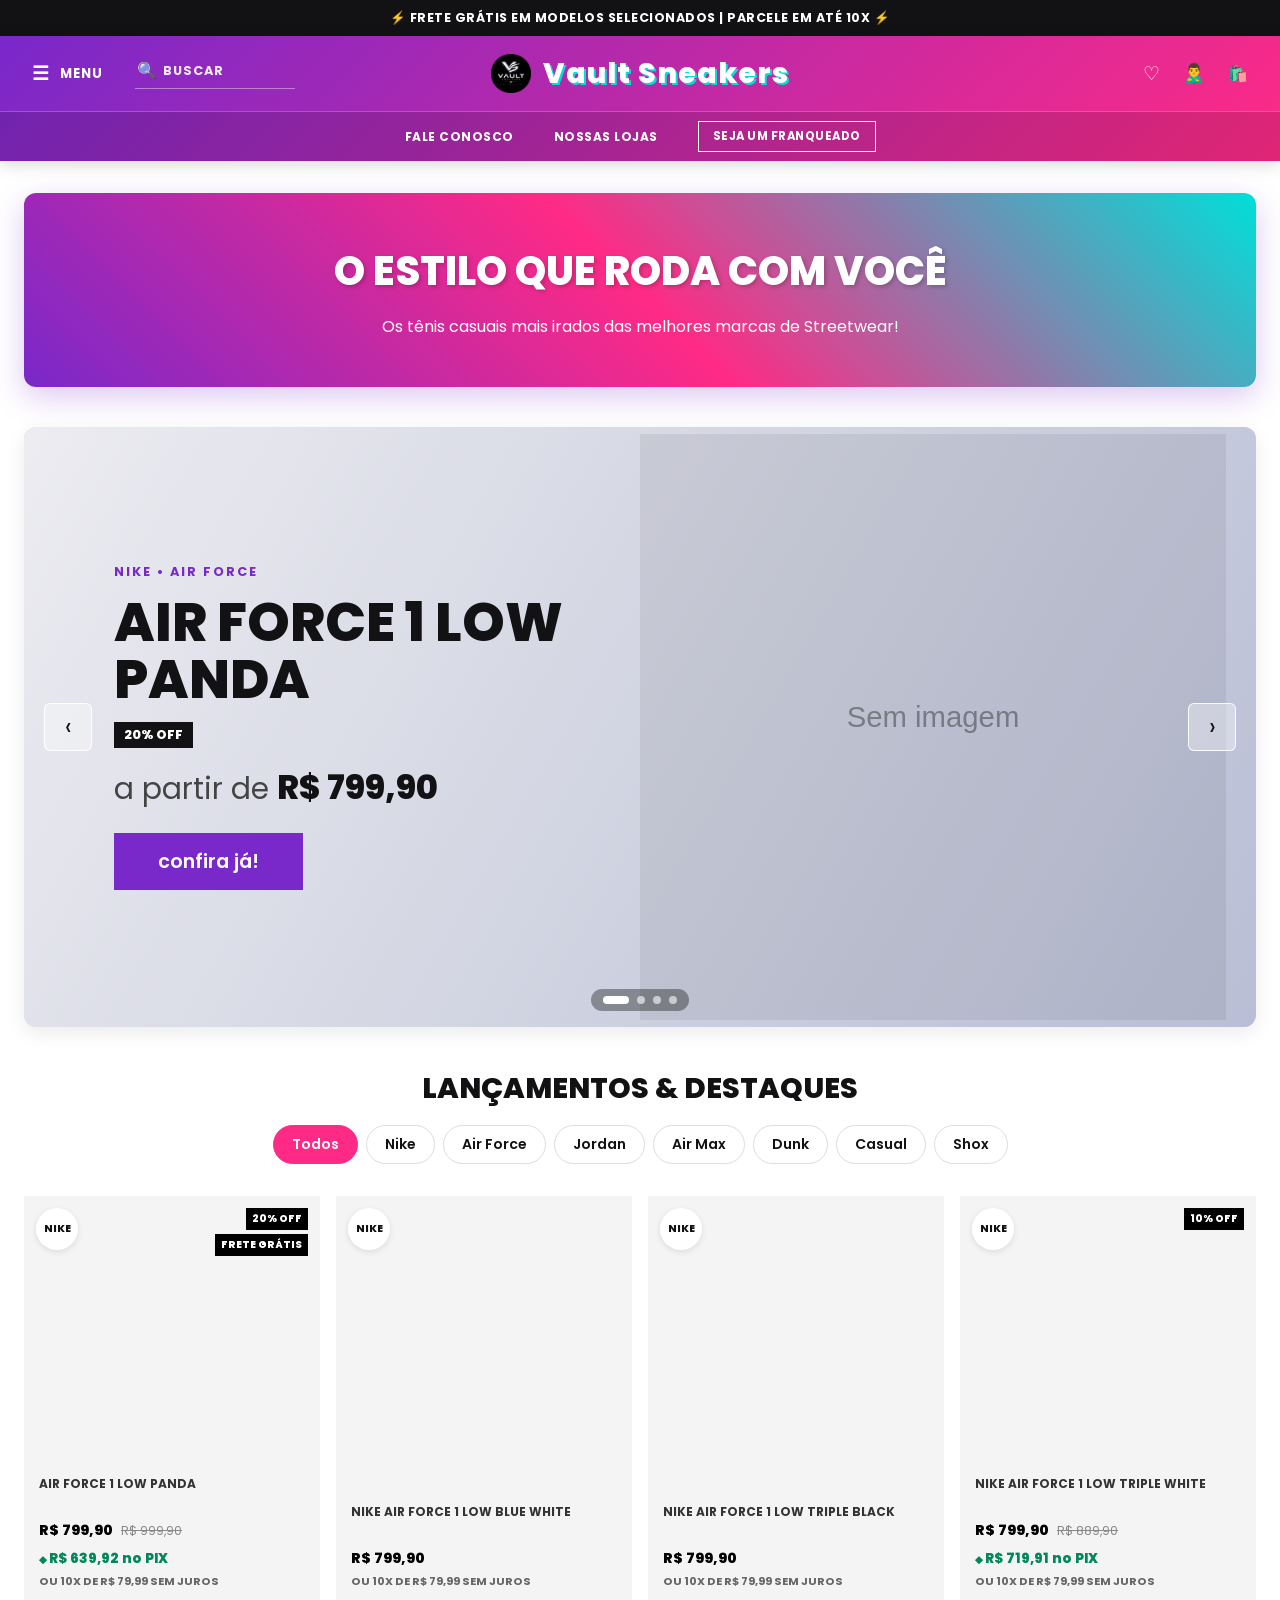
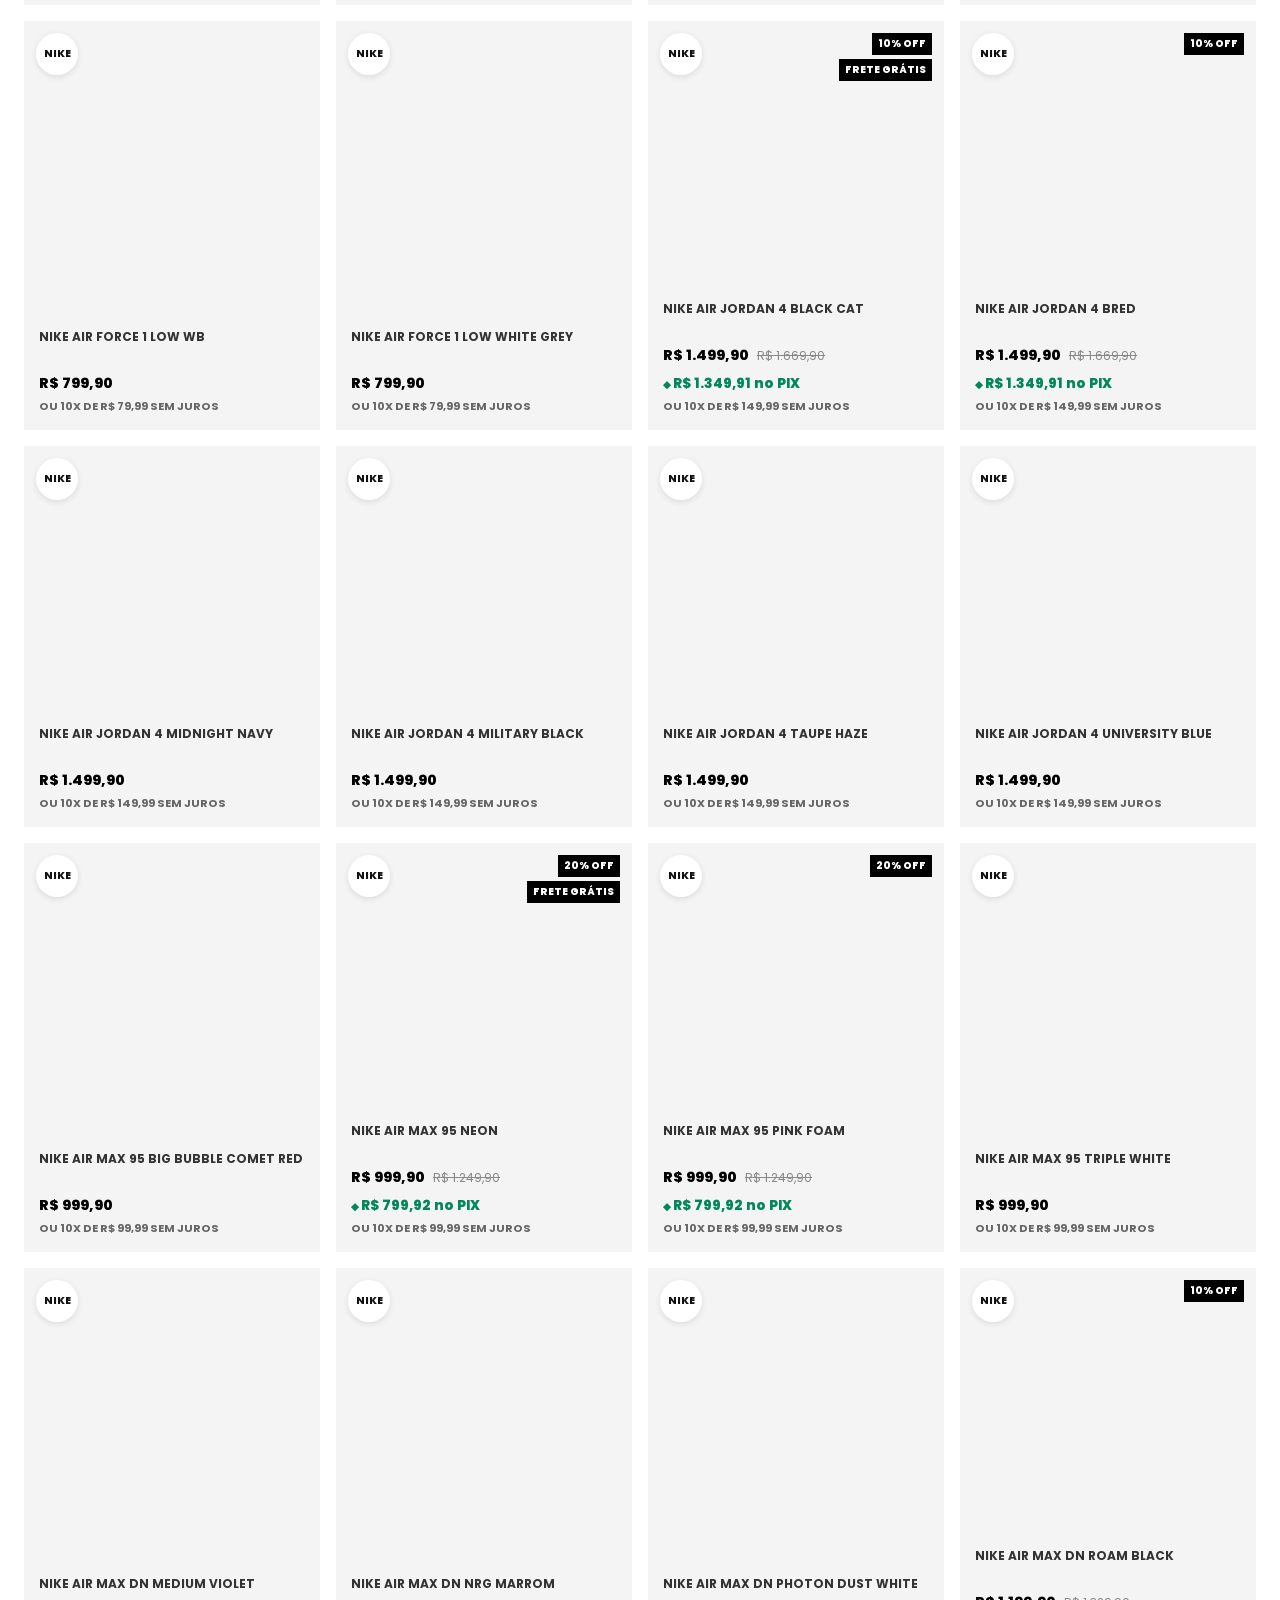
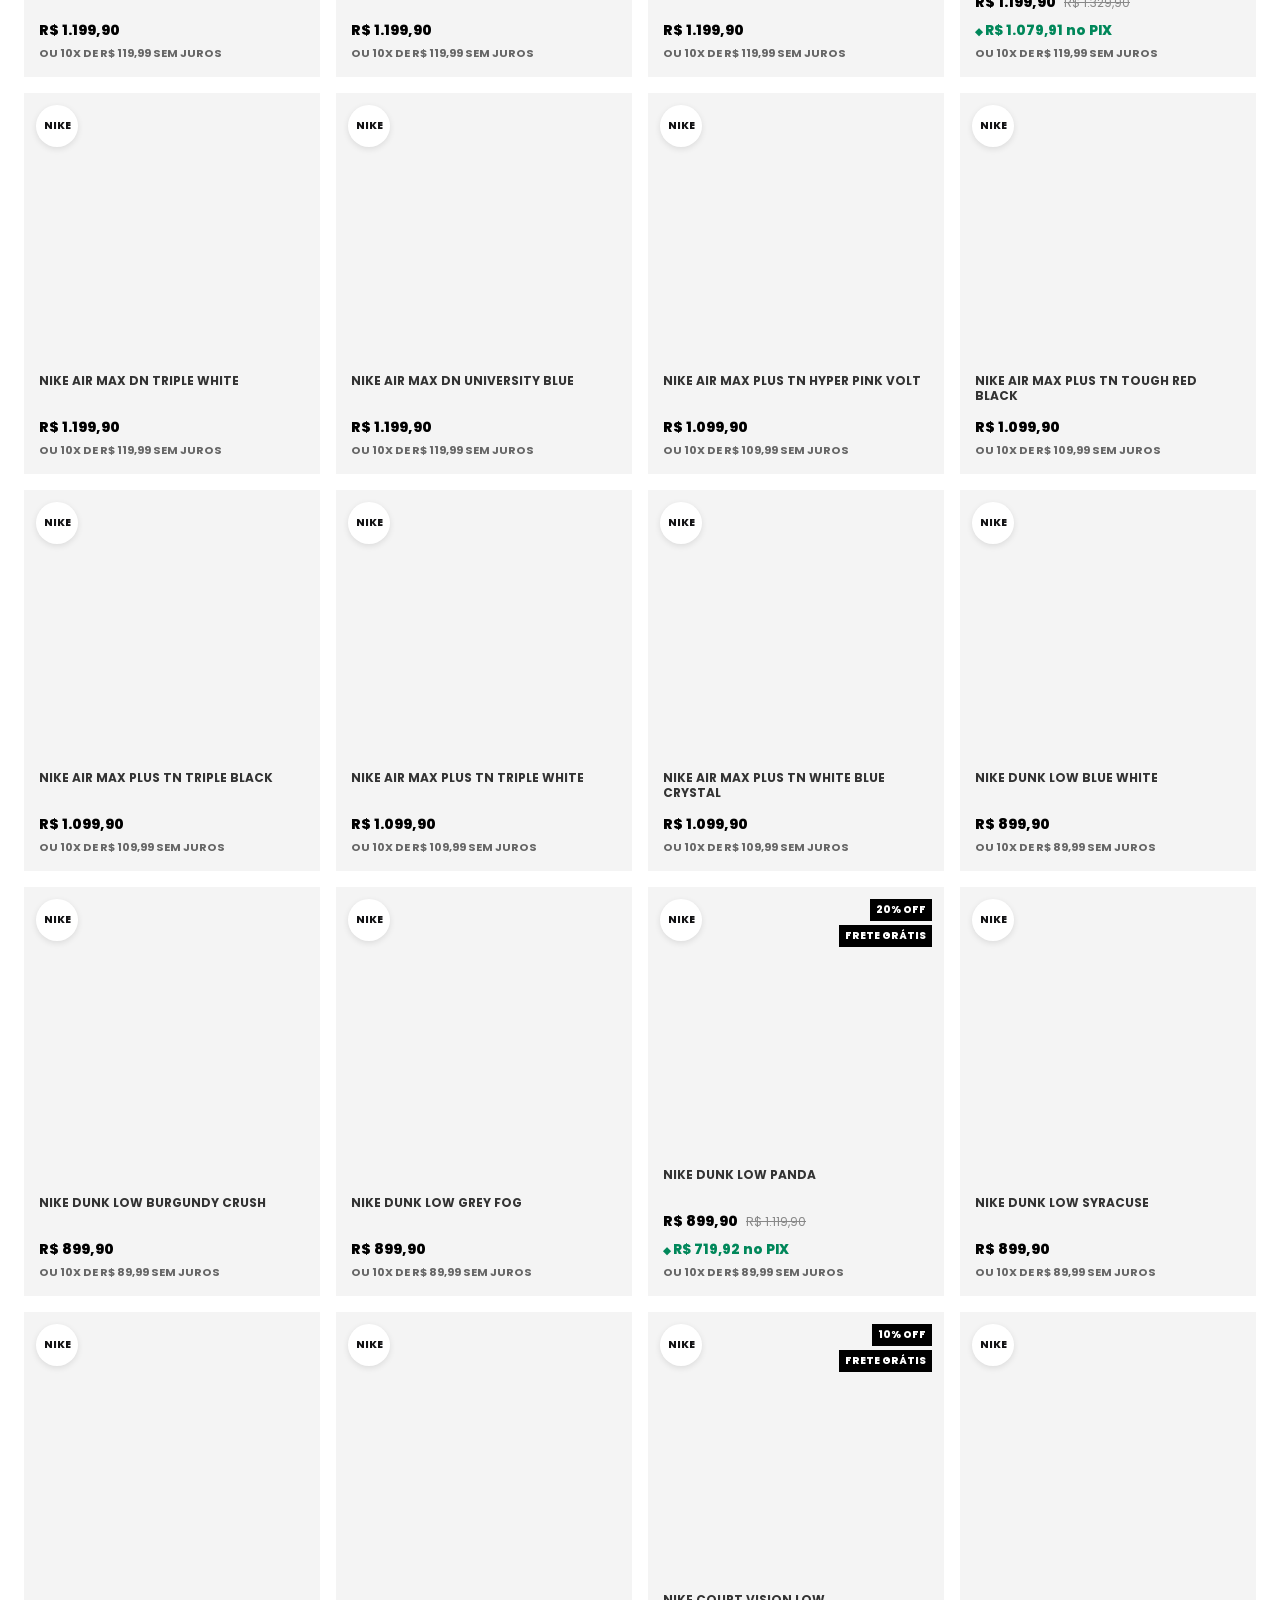
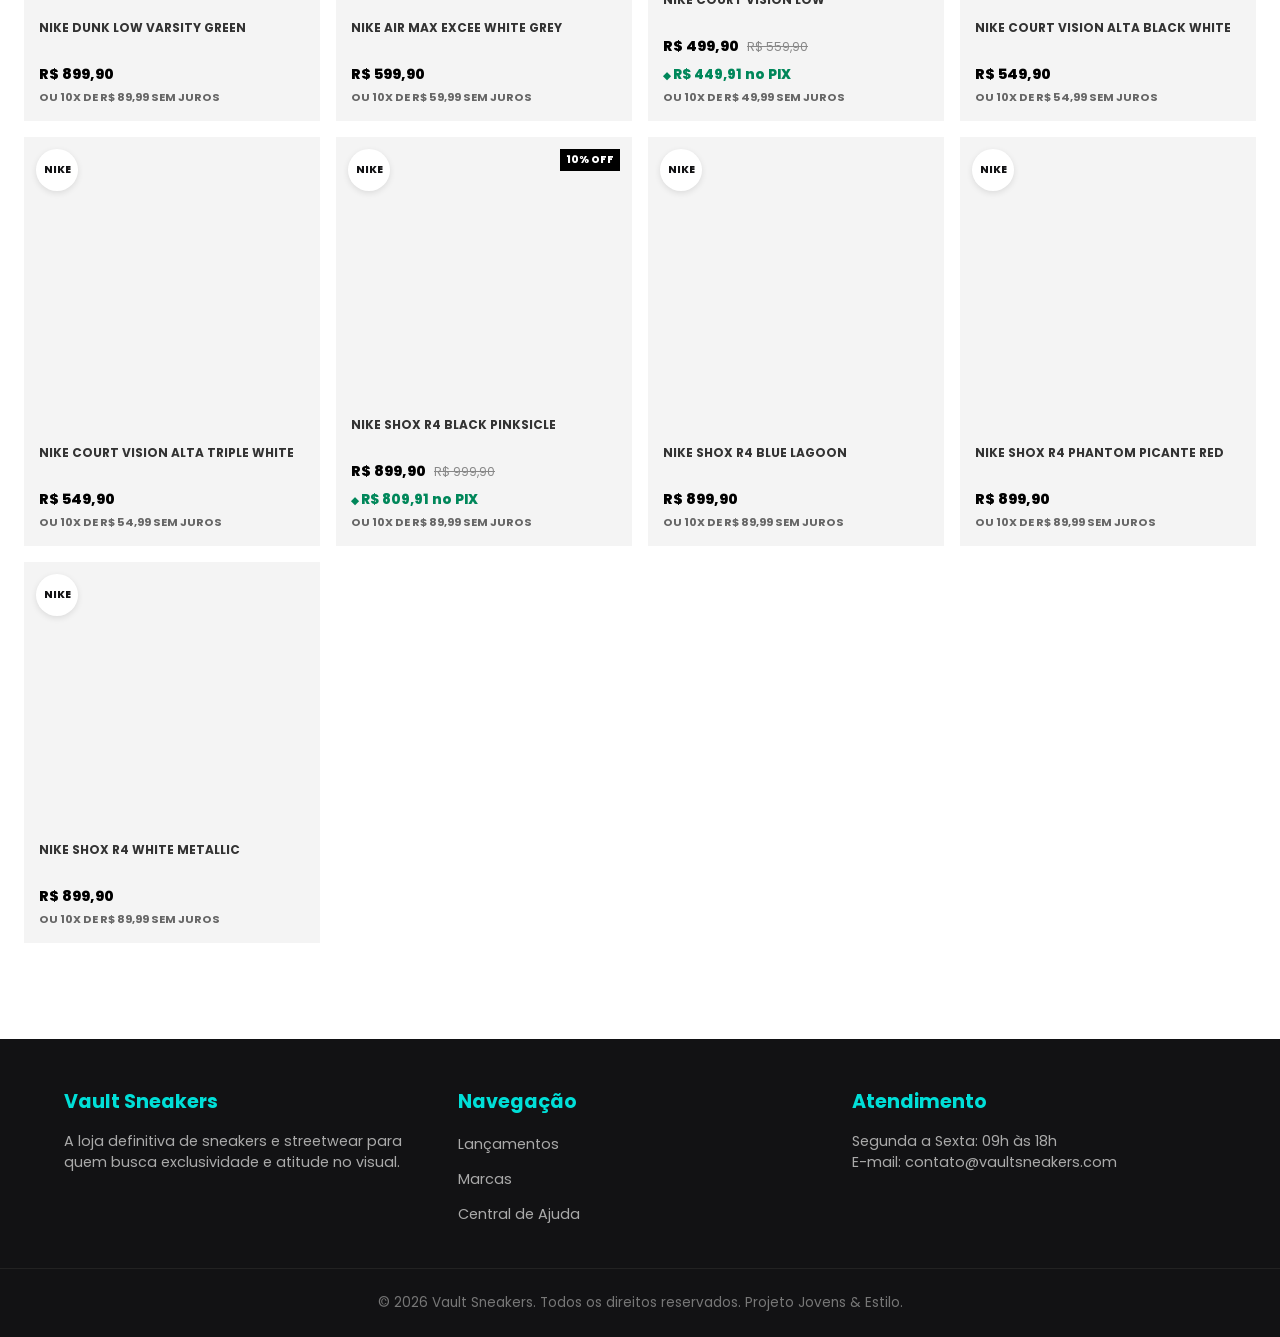
==== index.html @ b2722cd8 "Add files via upload" ====
<!DOCTYPE html>
<html lang="pt-BR">
<head>
    <meta charset="UTF-8">
    <meta name="viewport" content="width=device-width, initial-scale=1.0">
    <title>Vault Sneakers - A Loja dos Tênis Mais Irados</title>
    <link rel="icon" type="image/x-icon" href="favicon.png">
    <link rel="preconnect" href="https://fonts.googleapis.com">
    <link rel="preconnect" href="https://fonts.gstatic.com" crossorigin>
    <link href="https://fonts.googleapis.com/css2?family=Poppins:wght@400;600;700;800&display=swap" rel="stylesheet">
    <link rel="stylesheet" href="style.css">
</head>
<body>

    <!-- aviso no topo -->
    <div class="top-announcement">
        <p>⚡ FRETE GRÁTIS EM MODELOS SELECIONADOS | PARCELE EM ATÉ 10X ⚡</p>
    </div>

    <header>
        <div class="header-main">
            <!-- menu + busca -->
            <div class="header-left">
                <div class="menu-btn" onclick="mudarPagina('home')">
                    <span class="hamburger-icon">☰</span>
                    <span class="menu-text">MENU</span>
                </div>

                <div class="search-box-clean">
                    <span class="search-icon">🔍</span>
                    <!-- A busca é ligada pelo script.js (sem onkeyup para não rodar 2x) -->
                    <input type="text" id="input-busca" placeholder="BUSCAR">
                </div>
            </div>

            <!-- logo -->
            <div class="logo" onclick="mudarPagina('home')">
                <img src="logo.jpeg" alt="Logo Vault Sneakers" onerror="this.style.display='none'">
                <span>Vault Sneakers</span>
            </div>

            <!-- ícones da direita -->
            <div class="header-right">
                <div class="header-icons-group">
                    <a onclick="mudarPagina('home')" title="Favoritos" class="icon-link">♡</a>
                    <a onclick="mudarPagina('login')" title="Minha Conta" class="icon-link">🙎‍♂️</a>
                    <!-- sacola -->
                    <div class="cart-box" id="btn-carrinho" onclick="mudarPagina('carrinho')" title="Sacola">
                        <span class="bag-icon">🛍️</span>
                        <span class="cart-badge" id="cart-badge">0</span>
                    </div>
                </div>
            </div>
        </div>
        <!-- links abaixo do logo -->
        <nav class="header-nav">
            <a onclick="mudarPagina('contato')" class="nav-text-link">FALE CONOSCO</a>
            <a onclick="mudarPagina('home')" class="nav-text-link">NOSSAS LOJAS</a>
            <a onclick="mudarPagina('home')" class="nav-btn-box">SEJA UM FRANQUEADO</a>
        </nav>
    </header>

    <!-- home -->
    <section id="home" class="page-section active">
        <div class="hero">
            <h1>O ESTILO QUE RODA COM VOCÊ</h1>
            <p>Os tênis casuais mais irados das melhores marcas de Streetwear!</p>
        </div>

        <!-- carrossel (montado pelo script.js) -->
        <div class="carousel" id="carrossel" aria-label="Tênis em destaque"></div>

        <div class="catalog-header">
            <h2>Lançamentos & Destaques</h2>
            <div class="filters">
                <button class="filter-btn active" onclick="filtrarProdutos('todos', this)">Todos</button>
                <button class="filter-btn" onclick="filtrarProdutos('Casual', this)">Casual</button>
                <button class="filter-btn" onclick="filtrarProdutos('Esportivo', this)">Esportivo</button>
                <button class="filter-btn" onclick="filtrarProdutos('Nike', this)">Nike</button>
                <button class="filter-btn" onclick="filtrarProdutos('Air Force', this)">Air Force</button>
                <button class="filter-btn" onclick="filtrarProdutos('Jordan', this)">Jordan</button>
                <button class="filter-btn" onclick="filtrarProdutos('Air Max', this)">Air Max</button>
            </div>
        </div>

        <div class="products-grid" id="grid-produtos">
            <!-- preenchido pelo script.js -->
        </div>
    </section>

    <!-- detalhes do produto -->
    <section id="detalhes" class="page-section">
        <a class="back-link" onclick="mudarPagina('home')">← Voltar para o catálogo</a>
        <div class="product-detail-container" id="detalhes-conteudo">
            <!-- preenchido pelo script.js -->
        </div>
    </section>

    <!-- sacola -->
    <section id="carrinho" class="page-section">
        <a class="back-link" onclick="mudarPagina('home')">← Continuar Comprando</a>
        <h2 class="cart-title">Sua Sacola de Compras</h2>

        <div class="cart-container">
            <div class="cart-items" id="cart-items-list">
                <!-- itens da sacola -->
            </div>

            <div class="cart-summary">
                <h3>Resumo do Pedido</h3>
                <div class="summary-row">
                    <span>Subtotal</span>
                    <span id="cart-subtotal">R$ 0,00</span>
                </div>
                <div class="summary-row">
                    <span>Frete</span>
                    <span id="cart-frete">—</span>
                </div>
                <hr>
                <div class="summary-row total-row">
                    <span>Total</span>
                    <span id="cart-total">R$ 0,00</span>
                </div>
                <button class="btn-buy" onclick="finalizarCompra()">Finalizar Compra</button>
            </div>
        </div>
    </section>

    <!-- login -->
    <section id="login" class="page-section">
        <div class="form-box">
            <h2>Acesse sua Conta</h2>
            <form onsubmit="event.preventDefault(); alert('Login efetuado com sucesso!'); mudarPagina('home');">
                <div class="input-group">
                    <label>E-mail</label>
                    <input type="email" required placeholder="seu@email.com">
                </div>
                <div class="input-group">
                    <label>Senha</label>
                    <input type="password" required placeholder="********">
                </div>
                <button type="submit" class="form-btn">Entrar</button>
            </form>
        </div>
    </section>

    <!-- fale conosco -->
    <section id="contato" class="page-section">
        <div class="form-box form-box-contato">
            <h2>Fale Conosco</h2>
            <p class="form-subtitle">
                Envie sua dúvida, solicitação ou reclamação para a Vault Sneakers.
            </p>

            <form id="form-contato" novalidate>
                <div class="input-group">
                    <label for="contato-nome"></label>
                    <input
                        type="text"
                        id="contato-nome"
                        name="nome"
                        required
                        minlength="2"
                        maxlength="100"
                        placeholder="Nome completo"
                        autocomplete="name">
                    <small class="field-error"></small>
                </div>

                <div class="input-group">
                    <label for="contato-email"></label>
                    <input
                        type="email"
                        id="contato-email"
                        name="email"
                        required
                        maxlength="150"
                        placeholder="@email"
                        autocomplete="email">
                    <small class="field-error"></small>
                </div>

                <div class="input-group">
                    <label for="contato-assunto">Assunto</label>
                    <select id="contato-assunto" name="assunto" required>
                        <option value="Dúvida sobre tamanhos">Dúvida sobre tamanhos</option>
                        <option value="Entrega / Frete">Entrega / Frete</option>
                        <option value="Meu pedido">Meu pedido</option>
                        <option value="Troca ou devolução">Troca ou devolução</option>
                        <option value="Reclamação">Reclamação</option>
                        <option value="Outro assunto">Outro assunto</option>
                    </select>
                </div>

                <div class="input-group">
                    <label for="contato-mensagem"></label>
                    <textarea
                        id="contato-mensagem"
                        name="mensagem"
                        rows="4"
                        required
                        minlength="10"
                        maxlength="1000"
                        placeholder="Escreva sua mensagem..."></textarea>
                    <small class="field-error"></small>
                </div>


                <button type="submit" class="form-btn" id="btn-enviar-contato">
                   Enviar mensagem
                </button>

                <button
                    type="button"
                    class="form-btn btn-whatsapp"
                    id="btn-whatsapp"
                    style="display:none;">
                    Enviar pelo WhatsApp
                </button>

                <div
                    id="contato-status"
                    class="form-status"
                    role="status"
                    aria-live="polite"></div>
            </form>
        </div>
    </section>

    <!-- rodapé -->
    <footer>
        <div class="footer-container">
            <div class="footer-col">
                <h3>Vault Sneakers</h3>
                <p>A loja definitiva de sneakers e streetwear para quem busca exclusividade e atitude no visual.</p>
            </div>
            <div class="footer-col">
                <h3>Navegação</h3>
                <ul>
                    <li><a onclick="mudarPagina('home')">Lançamentos</a></li>
                    <li><a onclick="mudarPagina('home')">Marcas</a></li>
                    <li><a onclick="mudarPagina('contato')">Central de Ajuda</a></li>
                </ul>
            </div>
            <div class="footer-col">
                <h3>Atendimento</h3>
                <p>Segunda a Sexta: 09h às 18h</p>
                <p>E-mail: contato@vaultsneakers.com</p>
            </div>
        </div>
        <div class="footer-bottom">
            <p>&copy; 2026 Vault Sneakers. Todos os direitos reservados. Projeto Jovens & Estilo.</p>
        </div>
    </footer>

    <script src="script.js"></script>
</body>
</html>
---- style.css ----
:root {
    --primary: #ff2a85;
    --secondary: #7928ca;
    --accent: #00dfd8;
    --dark: #121214;
    --light: #f8f9fa;
    --card-bg: #f4f4f4;
    --green-price: #00875a;
}

* {
    margin: 0;
    padding: 0;
    box-sizing: border-box;
    font-family: 'Poppins', sans-serif, Arial, sans-serif;
}

body {
    background-color: #ffffff;
    color: var(--dark);
}

/* cursor de mão nos itens clicáveis */
a[onclick], .menu-btn, .cart-box, .logo {
    cursor: pointer;
}

/* Barra Superior de Avisos */
.top-announcement {
    background: var(--dark);
    color: white;
    font-size: 0.78rem;
    font-weight: 700;
    text-align: center;
    padding: 9px 12px;
    letter-spacing: 0.5px;
}

/* Header */
header {
    background: linear-gradient(135deg, var(--secondary), var(--primary));
    color: white;
    box-shadow: 0 4px 15px rgba(0,0,0,0.15);
    position: sticky;
    top: 0;
    z-index: 100;
}

.header-main {
    max-width: 1400px;
    margin: 0 auto;
    padding: 1rem 2rem;
    display: grid;
    grid-template-columns: 1fr auto 1fr;
    align-items: center;
    column-gap: 40px;
}

.header-left {
    display: flex;
    align-items: center;
    gap: 32px;
    min-width: 0;
}

.menu-btn {
    display: flex;
    align-items: center;
    gap: 10px;
    white-space: nowrap;
    font-weight: 700;
    font-size: 0.82rem;
    letter-spacing: 1px;
}

.hamburger-icon {
    font-size: 1.2rem;
}

.search-box-clean {
    display: flex;
    align-items: center;
    gap: 6px;
    border-bottom: 1px solid rgba(255, 255, 255, 0.4);
    padding: 0 2px 5px;
}

.search-box-clean input {
    background: transparent;
    border: none;
    outline: none;
    color: white;
    font-size: 0.8rem;
    font-weight: 700;
    width: 130px;
    letter-spacing: 1px;
}

.search-box-clean input::placeholder {
    color: rgba(255, 255, 255, 0.9);
}

.logo {
    display: flex;
    align-items: center;
    gap: 12px;
    font-size: 1.8rem;
    font-weight: 800;
    letter-spacing: 1px;
    color: #fff;
    text-shadow: 2px 2px var(--accent);
    justify-content: center;
    white-space: nowrap;
}

.logo img {
    height: 40px;
    width: auto;
    display: block;
    object-fit: contain;
}

.header-right {
    display: flex;
    align-items: center;
    justify-content: flex-end;
    gap: 28px;
    min-width: 0;
}

.nav-text-link {
    font-size: 0.75rem;
    font-weight: 700;
    letter-spacing: 0.5px;
    color: white;
    text-decoration: none;
    white-space: nowrap;
}

.nav-btn-box {
    border: 1px solid white;
    white-space: nowrap;
    padding: 8px 14px;
    font-size: 0.72rem;
    font-weight: 700;
    letter-spacing: 0.5px;
    color: white;
    text-decoration: none;
    transition: background 0.2s;
}

.nav-btn-box:hover {
    background: rgba(255, 255, 255, 0.2);
}

.header-icons-group {
    display: flex;
    align-items: center;
    gap: 22px;
}

.icon-link {
    color: white;
    font-size: 1.2rem;
    text-decoration: none;
    transition: 0.2s;
}

.icon-link:hover {
    color: var(--accent);
}

.cart-box {
    display: flex;
    align-items: center;
    position: relative;
}

.cart-badge {
    background: var(--dark);
    color: white;
    font-size: 0.65rem;
    font-weight: 800;
    border-radius: 50%;
    width: 16px;
    height: 16px;
    display: flex;
    align-items: center;
    justify-content: center;
    position: absolute;
    top: -5px;
    right: -8px;
}

/* Telas / Seções */
.page-section {
    display: none;
    padding: 2rem 1.5rem;
    max-width: 1400px;
    margin: 0 auto;
    min-height: 80vh;
}

.page-section.active {
    display: block;
}

/* Banner Hero */
.hero {
    background: linear-gradient(45deg, #7928ca, #ff2a85, #00dfd8);
    color: white;
    text-align: center;
    padding: 3rem 2rem;
    border-radius: 12px;
    margin-bottom: 2.5rem;
    box-shadow: 0 10px 30px rgba(121, 40, 202, 0.25);
}

.hero h1 {
    font-size: 2.5rem;
    font-weight: 800;
    margin-bottom: 0.8rem;
    text-shadow: 2px 2px 4px rgba(0,0,0,0.2);
}

.catalog-header {
    display: flex;
    flex-direction: column;
    align-items: center;
    gap: 15px;
    margin-bottom: 2rem;
}

.catalog-header h2 {
    font-size: 1.8rem;
    font-weight: 800;
    text-transform: uppercase;
}

.filters {
    display: flex;
    justify-content: center;
    gap: 8px;
    flex-wrap: wrap;
}

.filter-btn {
    padding: 8px 18px;
    border: 1px solid #ddd;
    background: white;
    color: var(--dark);
    font-weight: 600;
    border-radius: 20px;
    cursor: pointer;
    transition: 0.3s;
    font-size: 0.88rem;
}

.filter-btn.active, .filter-btn:hover {
    background: var(--primary);
    color: white;
    border-color: var(--primary);
}

/* Grid de Produtos */
.products-grid {
    display: grid;
    grid-template-columns: repeat(auto-fill, minmax(280px, 1fr));
    gap: 16px;
}

.product-card {
    background: var(--card-bg);
    cursor: pointer;
    display: flex;
    flex-direction: column;
    justify-content: space-between;
    position: relative;
    padding-bottom: 15px;
    transition: transform 0.2s ease;
}

.product-card:hover {
    transform: translateY(-4px);
}

.card-top {
    position: relative;
    width: 100%;
    height: 280px;
    display: flex;
    align-items: center;
    justify-content: center;
    padding: 20px;
}

.brand-badge {
    position: absolute;
    top: 12px;
    left: 12px;
    background: white;
    border-radius: 50%;
    width: 42px;
    height: 42px;
    display: flex;
    align-items: center;
    justify-content: center;
    font-size: 0.65rem;
    font-weight: 800;
    box-shadow: 0 2px 6px rgba(0,0,0,0.1);
    z-index: 2;
}

.top-tags {
    position: absolute;
    top: 12px;
    right: 12px;
    display: flex;
    flex-direction: column;
    align-items: flex-end;
    gap: 4px;
    z-index: 2;
}

.tag-off, .tag-frete {
    background: #000;
    color: #fff;
    font-size: 0.65rem;
    font-weight: 800;
    padding: 3px 6px;
}

.product-card img {
    max-width: 90%;
    max-height: 90%;
    object-fit: contain;
    mix-blend-mode: multiply; /* some o fundo branco das fotos */
    transition: transform 0.3s ease;
}

.product-card:hover img {
    transform: scale(1.05);
}

.product-info-box {
    padding: 0 15px;
}

.product-title-text {
    font-size: 0.75rem;
    font-weight: 700;
    color: #333;
    text-transform: uppercase;
    margin-bottom: 12px;
    line-height: 1.3;
    min-height: 32px;
}

.price-row {
    display: flex;
    align-items: baseline;
    gap: 8px;
    margin-bottom: 4px;
    flex-wrap: wrap;
}

.price-main {
    font-size: 0.9rem;
    font-weight: 800;
    color: #000;
}

.price-old {
    font-size: 0.75rem;
    color: #888;
    text-decoration: line-through;
}

.price-promo {
    font-size: 0.85rem;
    font-weight: 800;
    color: var(--green-price);
}

.price-promo::before {
    content: "◆ ";
    font-size: 0.6rem;
}

.price-installments {
    font-size: 0.7rem;
    color: #666;
    font-weight: 700;
    text-transform: uppercase;
}

/* Detalhes do Produto */
.product-detail-container {
    display: grid;
    grid-template-columns: 1fr 1fr;
    gap: 40px;
    background: white;
    padding: 2.5rem;
    border-radius: 16px;
    box-shadow: 0 5px 20px rgba(0,0,0,0.05);
}

.gallery-main {
    width: 100%;
    height: 420px;
    border-radius: 12px;
    object-fit: contain;
    background: var(--card-bg);
    border: 1px solid #eee;
    margin-bottom: 15px;
}

.gallery-thumbs {
    display: flex;
    gap: 10px;
    overflow-x: auto;
}

.gallery-thumbs img {
    width: 75px;
    height: 75px;
    object-fit: cover;
    border-radius: 8px;
    cursor: pointer;
    border: 2px solid transparent;
    transition: 0.2s;
    flex-shrink: 0;
}

.gallery-thumbs img:hover, .gallery-thumbs img.active-thumb {
    border-color: var(--primary);
}

.product-details-info h2 {
    font-size: 1.8rem;
    font-weight: 700;
    margin-bottom: 10px;
    text-transform: uppercase;
}

.detail-tag {
    background: #000;
    color: #fff;
    padding: 4px 8px;
    border-radius: 4px;
    display: inline-block;
    margin-bottom: 8px;
    font-size: 0.8rem;
}

.detail-price-row {
    margin: 10px 0;
}

.detail-price {
    font-size: 1.4rem;
}

.detail-old {
    font-size: 0.9rem;
    color: #888;
    text-decoration: line-through;
    margin-left: 8px;
}

.detail-pix {
    color: var(--green-price);
    font-weight: 700;
    margin-bottom: 5px;
}

.detail-installments {
    color: #666;
    font-size: 0.9rem;
}

.detail-desc {
    margin: 15px 0;
    line-height: 1.5;
}

.sizes-container {
    margin: 20px 0;
}

.sizes-container label {
    display: block;
    font-weight: 700;
    margin-bottom: 10px;
}

.sizes-grid {
    display: flex;
    gap: 10px;
    flex-wrap: wrap;
}

.size-btn {
    padding: 10px 18px;
    border: 1px solid #ccc;
    background: white;
    border-radius: 6px;
    cursor: pointer;
    font-weight: 700;
    transition: 0.2s;
}

.size-btn:hover, .size-btn.selected {
    border-color: var(--primary);
    color: var(--primary);
    background: #fff0f6;
}

.btn-buy {
    background: linear-gradient(135deg, var(--primary), var(--secondary));
    color: white;
    border: none;
    padding: 16px 30px;
    font-size: 1.1rem;
    font-weight: 800;
    border-radius: 30px;
    cursor: pointer;
    width: 100%;
    transition: opacity 0.3s;
    box-shadow: 0 4px 15px rgba(255, 42, 133, 0.4);
    text-transform: uppercase;
}

.btn-buy:hover {
    opacity: 0.9;
}

.back-link {
    display: inline-block;
    margin-bottom: 15px;
    color: var(--secondary);
    text-decoration: none;
    font-weight: 700;
}

/* Sacola de Compras / Carrinho */
.cart-title {
    font-size: 1.8rem;
    font-weight: 800;
    margin-bottom: 20px;
    text-transform: uppercase;
}

.cart-container {
    display: grid;
    grid-template-columns: 2fr 1fr;
    gap: 30px;
    align-items: start;
}

.cart-items {
    background: white;
    border-radius: 12px;
    padding: 20px;
    box-shadow: 0 4px 15px rgba(0,0,0,0.05);
}

.cart-item {
    display: flex;
    align-items: center;
    gap: 20px;
    padding: 15px 0;
    border-bottom: 1px solid #eee;
}

.cart-item:last-child {
    border-bottom: none;
}

.cart-item img {
    width: 90px;
    height: 90px;
    object-fit: contain;
    background: var(--card-bg);
    border-radius: 8px;
    border: 1px solid #eee;
}

.cart-item-details {
    flex: 1;
}

.cart-item-details h4 {
    font-size: 0.95rem;
    font-weight: 700;
    text-transform: uppercase;
    margin-bottom: 5px;
}

.cart-item-details p {
    font-size: 0.82rem;
    color: #666;
    margin-bottom: 5px;
}

.cart-item-price {
    font-weight: 800;
    color: var(--green-price);
    font-size: 1.05rem;
}

.btn-remove {
    background: none;
    border: none;
    color: #ff2a85;
    font-size: 0.8rem;
    font-weight: 700;
    cursor: pointer;
    margin-top: 5px;
}

.cart-summary {
    background: #f9f9f9;
    padding: 25px;
    border-radius: 12px;
    border: 1px solid #eee;
}

.cart-summary h3 {
    font-size: 1.2rem;
    font-weight: 800;
    margin-bottom: 20px;
    text-transform: uppercase;
}

.cart-summary hr {
    border: none;
    border-top: 1px solid #ddd;
    margin: 10px 0;
}

.summary-row {
    display: flex;
    justify-content: space-between;
    margin-bottom: 12px;
    font-size: 0.95rem;
}

.frete-gratis {
    color: var(--green-price);
    font-weight: 700;
}

.total-row {
    font-size: 1.2rem;
    font-weight: 800;
    margin-top: 15px;
    margin-bottom: 20px;
}

.empty-cart-msg {
    text-align: center;
    padding: 40px 20px;
    color: #777;
    font-weight: 600;
}

/* Aviso (toast) */
.toast {
    position: fixed;
    bottom: 24px;
    left: 50%;
    transform: translateX(-50%) translateY(20px);
    background: var(--dark);
    color: #fff;
    padding: 12px 20px;
    border-radius: 8px;
    font-size: 0.9rem;
    font-weight: 600;
    box-shadow: 0 6px 20px rgba(0,0,0,0.3);
    opacity: 0;
    pointer-events: none;
    transition: opacity 0.3s, transform 0.3s;
    z-index: 1000;
    max-width: 90%;
    text-align: center;
}

.toast.show {
    opacity: 1;
    transform: translateX(-50%) translateY(0);
}

/* Formulários */
.form-box {
    max-width: 450px;
    margin: 0 auto;
    background: white;
    padding: 2.5rem;
    border-radius: 16px;
    box-shadow: 0 10px 25px rgba(0,0,0,0.08);
}

.form-box h2 {
    margin-bottom: 1.5rem;
    text-align: center;
    color: var(--secondary);
    font-weight: 800;
}

.input-group {
    margin-bottom: 1.2rem;
}

.input-group label {
    display: block;
    margin-bottom: 5px;
    font-weight: 600;
}

.input-group input, .input-group textarea {
    width: 100%;
    padding: 12px;
    border: 1px solid #ccc;
    border-radius: 8px;
    font-size: 1rem;
    outline: none;
}

.form-btn {
    width: 100%;
    padding: 12px;
    background: var(--secondary);
    color: white;
    border: none;
    border-radius: 8px;
    font-size: 1rem;
    font-weight: bold;
    cursor: pointer;
}

/* Rodapé */
footer {
    background: var(--dark);
    color: white;
    margin-top: 4rem;
    padding-top: 3rem;
}

.footer-container {
    max-width: 1200px;
    margin: 0 auto;
    padding: 0 1.5rem 2rem 1.5rem;
    display: grid;
    grid-template-columns: repeat(auto-fit, minmax(250px, 1fr));
    gap: 30px;
}

.footer-col h3 {
    font-size: 1.2rem;
    margin-bottom: 15px;
    color: var(--accent);
}

.footer-col p, .footer-col ul li a {
    font-size: 0.9rem;
    color: #aaa;
    text-decoration: none;
}

.footer-col ul {
    list-style: none;
}

.footer-col ul li {
    margin-bottom: 10px;
}

.footer-bottom {
    text-align: center;
    padding: 1.5rem;
    border-top: 1px solid #222;
    font-size: 0.85rem;
    color: #777;
}

/* Responsivo */
@media (max-width: 768px) {
    .product-detail-container,
    .cart-container {
        grid-template-columns: 1fr;
    }

    .product-detail-container {
        padding: 1.2rem;
    }

    .header-main {
        padding: 0.7rem 1rem;
        column-gap: 12px;
    }

    .header-left, .header-right {
        gap: 14px;
    }

    .header-icons-group {
        gap: 14px;
        margin-left: 0;
        padding-left: 0;
        border-left: none;
    }

    .menu-text {
        display: none;
    }

    .search-box-clean input {
        width: 70px;
    }

    .logo {
        font-size: 1.2rem;
        gap: 6px;
    }

    .logo img {
        height: 28px;
    }

    .hero h1 {
        font-size: 1.8rem;
    }

    .gallery-main {
        height: 300px;
    }

    .cart-item {
        gap: 12px;
    }

    .cart-item img {
        width: 70px;
        height: 70px;
    }
}

/* Fale Conosco */
.form-subtitle {
    text-align: center;
    color: #666;
    font-size: 0.9rem;
    margin: -0.8rem 0 1.5rem;
}

.input-group select {
    width: 100%;
    padding: 12px;
    border: 1px solid #ccc;
    border-radius: 8px;
    font-size: 1rem;
    outline: none;
    background: #fff;
}

.input-group input:focus,
.input-group textarea:focus,
.input-group select:focus {
    border-color: var(--secondary);
}

.input-group textarea {
    resize: vertical;
}

.input-group.invalid input,
.input-group.invalid textarea {
    border-color: #e53935;
}

.field-error {
    display: none;
    color: #e53935;
    font-size: 0.78rem;
    font-weight: 600;
    margin-top: 4px;
}

.input-group.invalid .field-error {
    display: block;
}

.hp-field {
    position: absolute;
    left: -9999px;
    width: 1px;
    height: 1px;
    opacity: 0;
}

.btn-whatsapp {
    background: #25d366;
    margin-top: 10px;
}

.form-btn:disabled {
    opacity: 0.6;
    cursor: not-allowed;
}

.form-status {
    display: none;
    margin-top: 15px;
    padding: 12px;
    border-radius: 8px;
    font-size: 0.9rem;
    font-weight: 600;
    text-align: center;
}

.form-status.ok {
    display: block;
    background: #e6f6ee;
    color: var(--green-price);
}

.form-status.erro {
    display: block;
    background: #fdecea;
    color: #c62828;
}

/* fale conosco */
.form-box-contato {
    max-width: 650px;
    margin: 30px auto 0;
}

.form-box-contato .form-subtitle {
    line-height: 1.6;
}

@media (max-width: 480px) {
    .form-box-contato {
        padding: 1.4rem;
    }
}

/* links abaixo do cabeçalho */
.header-nav {
    display: flex;
    justify-content: center;
    align-items: center;
    gap: 40px;
    padding: 9px 1.5rem;
    border-top: 1px solid rgba(255, 255, 255, 0.25);
    background: rgba(0, 0, 0, 0.12);
    overflow-x: auto;
}

.header-nav .nav-btn-box {
    padding: 6px 14px;
}

@media (max-width: 768px) {
    .header-nav {
        gap: 22px;
        padding: 8px 1rem;
        justify-content: flex-start;
    }
    .header-nav .nav-text-link { font-size: 0.68rem; }
    .header-nav .nav-btn-box { font-size: 0.65rem; padding: 5px 10px; }
}

@media (max-width: 420px) {
    .logo { font-size: 1rem; }
    .logo img { height: 24px; }
    .search-box-clean input { width: 52px; }
    .header-main { padding: 0.6rem 0.7rem; column-gap: 8px; }
}

/* carrossel */
.carousel {
    position: relative;
    overflow: hidden;
    border-radius: 12px;
    background: #d4d6e0;
    margin-bottom: 2.5rem;
    box-shadow: 0 6px 20px rgba(0, 0, 0, 0.08);
    user-select: none;
}

.carousel-track {
    display: flex;
    transition: transform 0.6s ease;
}

.carousel-slide {
    flex: 0 0 100%;
    height: 600px;
    display: grid;
    grid-template-columns: 1fr 1fr;
    align-items: center;
    background: linear-gradient(120deg, #ececf1 0%, #cfd2e0 55%, #b9bed6 100%);
}

/* Texto à esquerda */
.slide-text {
    display: flex;
    flex-direction: column;
    align-items: flex-start;
    gap: 14px;
    padding: 0 40px 0 90px;
}

.slide-tag {
    font-size: 0.8rem;
    font-weight: 700;
    letter-spacing: 2px;
    text-transform: uppercase;
    color: var(--secondary);
}

.slide-title {
    font-size: clamp(2rem, 4.2vw, 4rem);
    font-weight: 800;
    line-height: 1.05;
    text-transform: uppercase;
    color: var(--dark);
}

.slide-off {
    background: var(--dark);
    color: #fff;
    font-size: 0.8rem;
    font-weight: 800;
    padding: 4px 10px;
}

.slide-price {
    font-size: clamp(1.2rem, 2.3vw, 2rem);
    color: #444;
}

.slide-price strong {
    font-weight: 800;
    color: var(--dark);
    font-size: 1.15em;
}

.carousel-cta {
    margin-top: 6px;
    padding: 14px 44px;
    border: none;
    background: var(--secondary);
    color: #fff;
    font-size: 1.2rem;
    font-weight: 600;
    cursor: pointer;
    transition: background 0.2s, transform 0.2s;
}

.carousel-cta:hover {
    background: var(--primary);
    transform: translateY(-2px);
}

/* Foto à direita, grande */
.slide-img {
    height: 100%;
    display: flex;
    align-items: center;
    justify-content: center;
    padding: 0 30px 0 0;
}

.slide-img img {
    width: 100%;
    height: 100%;
    object-fit: contain;
    mix-blend-mode: multiply;
    pointer-events: none;
}

/* setas e bolinhas */
.carousel-btn {
    position: absolute;
    top: 50%;
    transform: translateY(-50%);
    width: 48px;
    height: 48px;
    border: 1px solid rgba(255, 255, 255, 0.9);
    border-radius: 6px;
    background: rgba(255, 255, 255, 0.35);
    color: var(--dark);
    font-size: 1.5rem;
    line-height: 1;
    cursor: pointer;
    transition: background 0.2s, color 0.2s;
    z-index: 2;
}

.carousel-btn:hover {
    background: var(--primary);
    border-color: var(--primary);
    color: #fff;
}

.carousel-btn.prev { left: 20px; }
.carousel-btn.next { right: 20px; }

.carousel-dots {
    position: absolute;
    left: 50%;
    bottom: 16px;
    transform: translateX(-50%);
    display: flex;
    align-items: center;
    gap: 8px;
    padding: 7px 12px;
    border-radius: 20px;
    background: rgba(0, 0, 0, 0.35);
    z-index: 2;
}

.carousel-dot {
    width: 8px;
    height: 8px;
    padding: 0;
    border: none;
    border-radius: 10px;
    background: rgba(255, 255, 255, 0.6);
    cursor: pointer;
    transition: width 0.3s, background 0.3s;
}

.carousel-dot.active {
    width: 26px;
    background: #fff;
}

@media (max-width: 768px) {
    .carousel-slide {
        height: 600px;
        grid-template-columns: 1fr;
        grid-template-rows: 1fr auto;
    }
    .slide-img {
        grid-row: 1;
        padding: 10px 20px 0;
    }
    .slide-text {
        grid-row: 2;
        align-items: center;
        text-align: center;
        gap: 8px;
        padding: 0 20px 56px;
    }
    .slide-title { font-size: 1.7rem; }
    .slide-price { font-size: 1.1rem; }
    .carousel-cta { padding: 10px 28px; font-size: 1rem; }
    .carousel-btn { width: 34px; height: 34px; font-size: 1.1rem; top: 30%; }
    .carousel-btn.prev { left: 8px; }
    .carousel-btn.next { right: 8px; }
}

@media (prefers-reduced-motion: reduce) {
    .carousel-track { transition: none; }
}
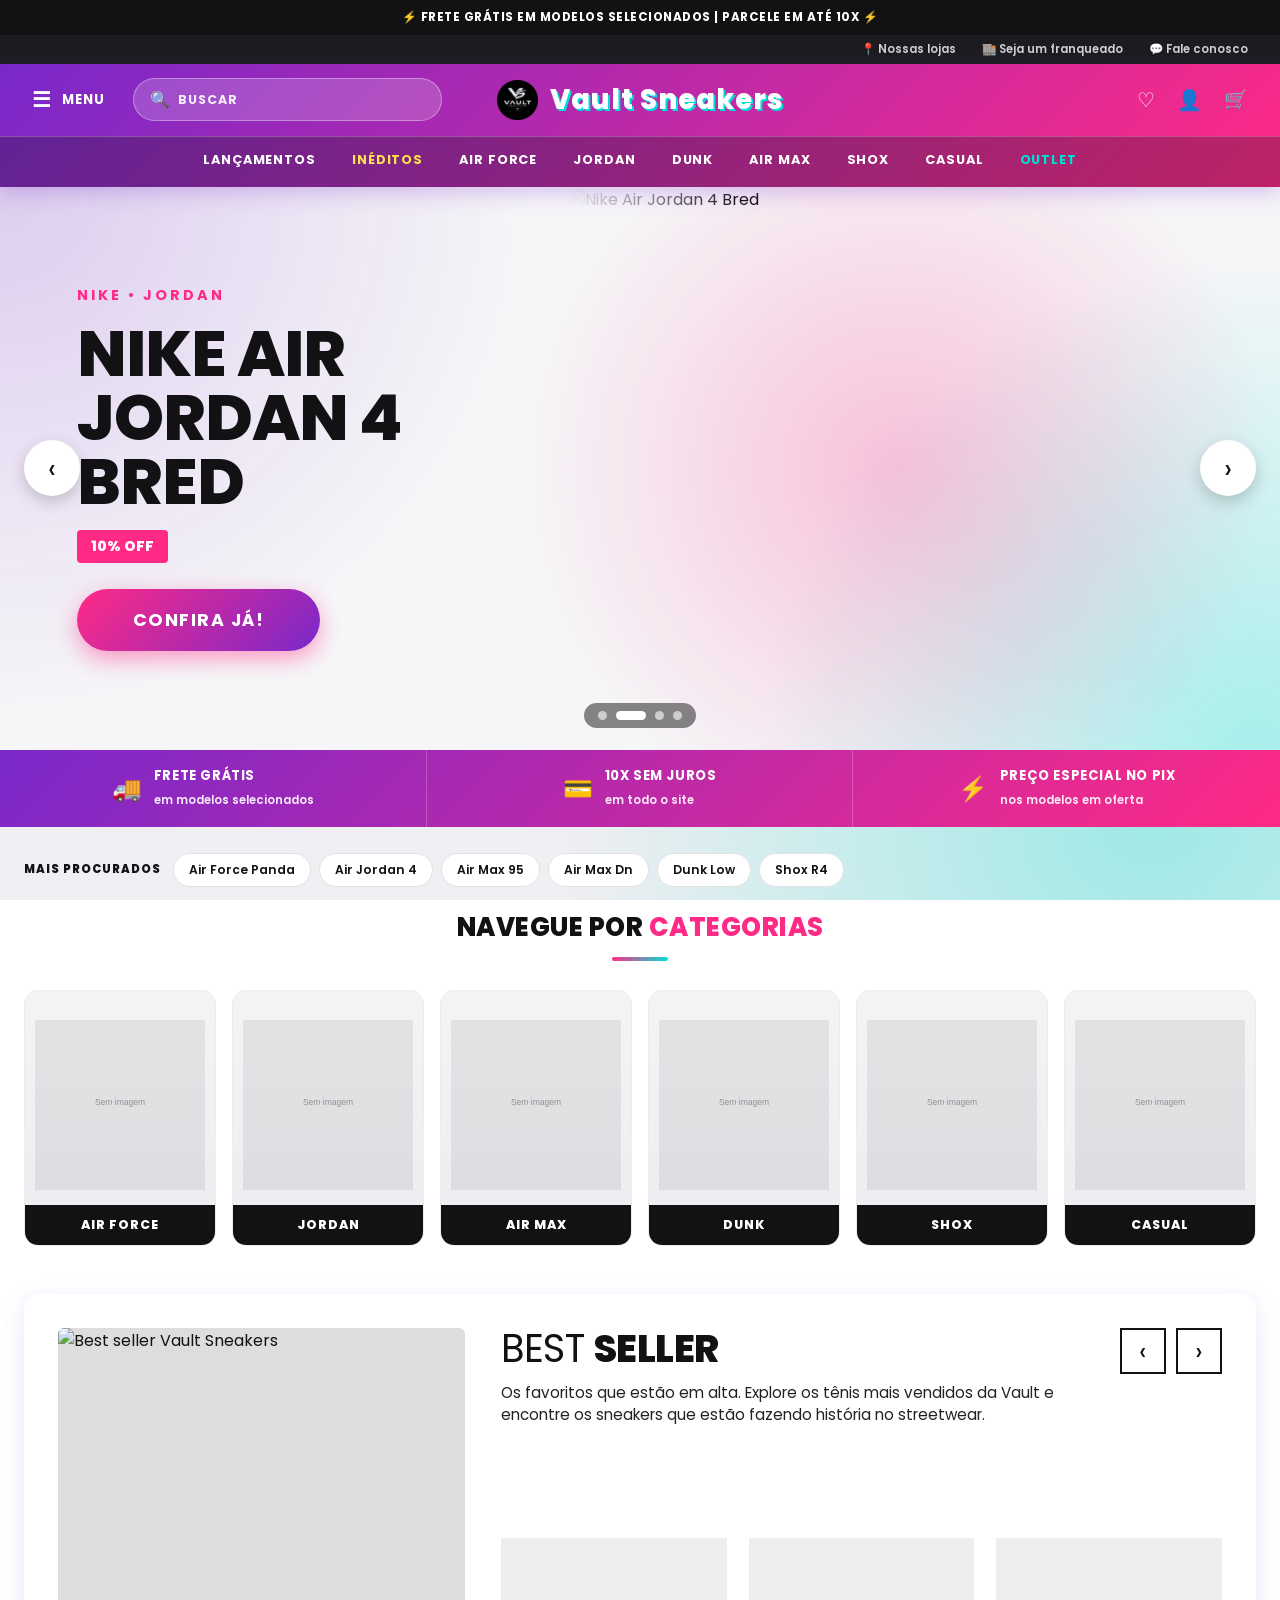
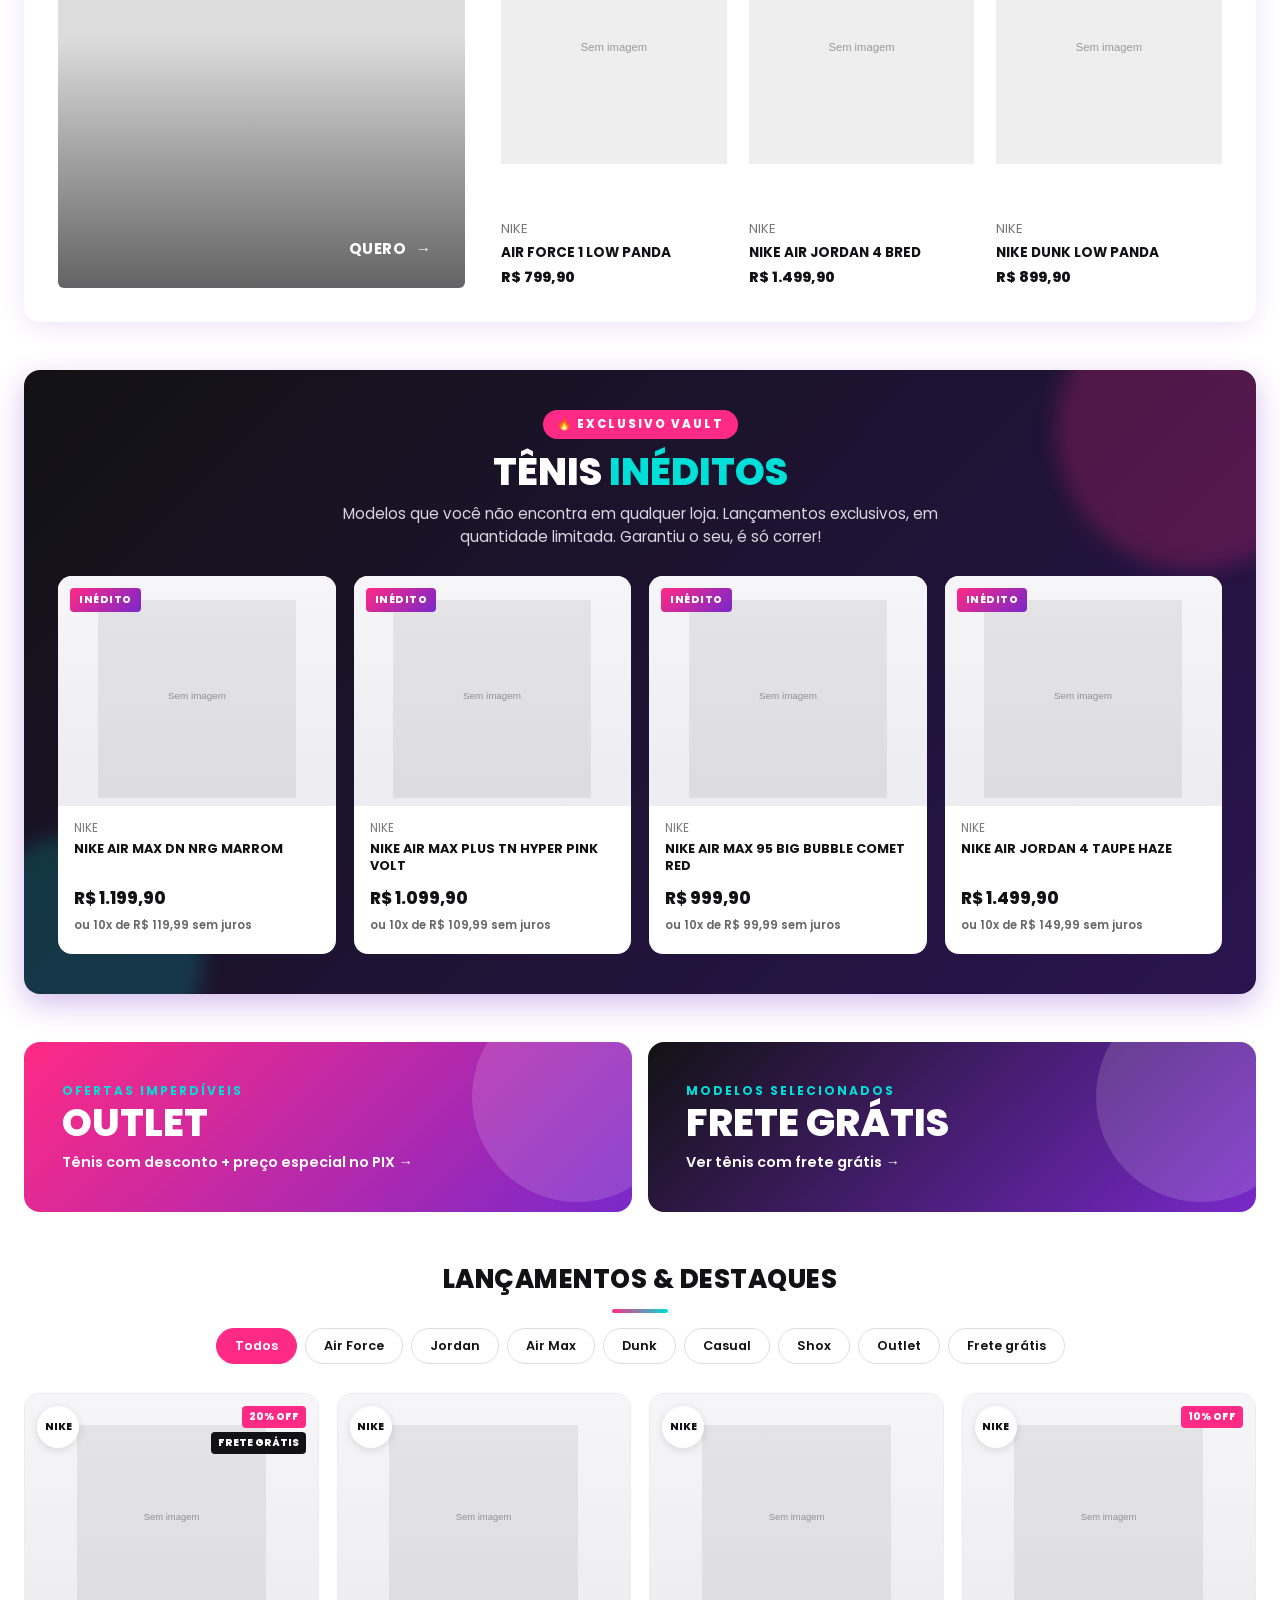
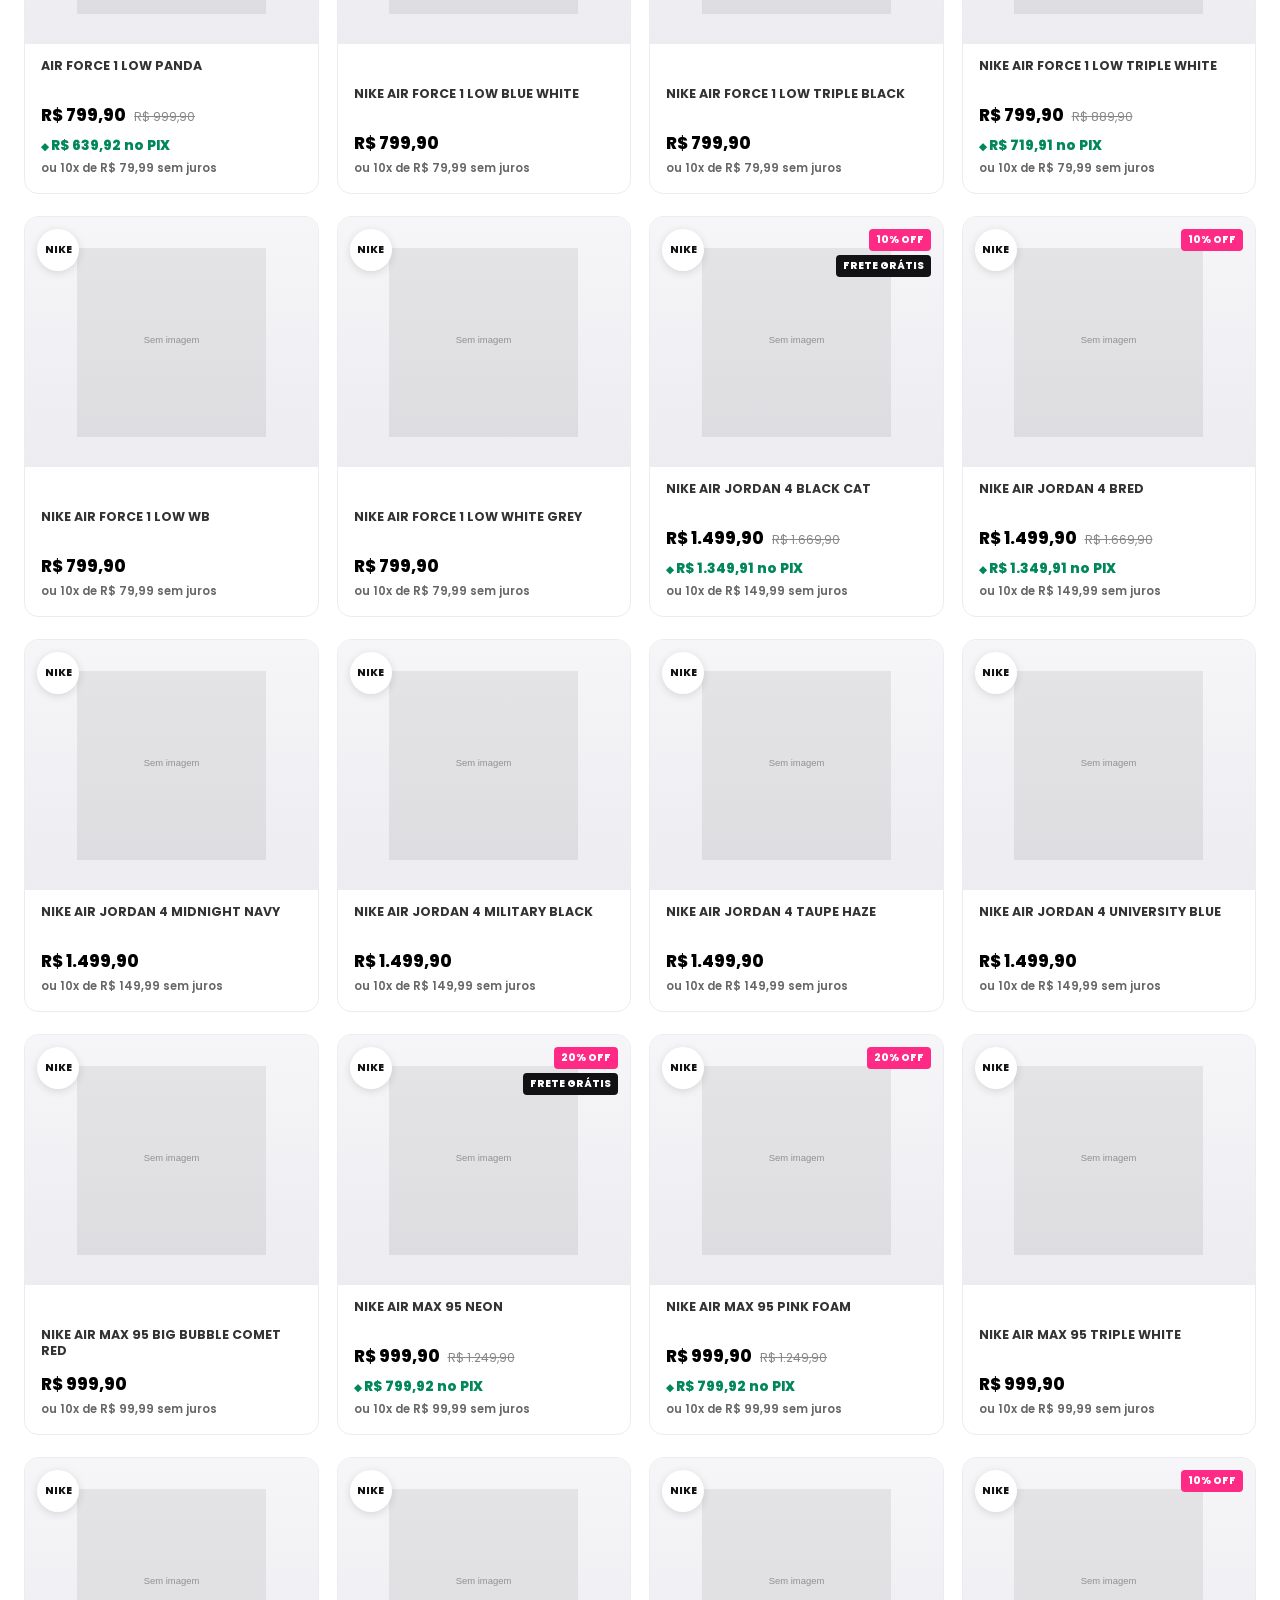
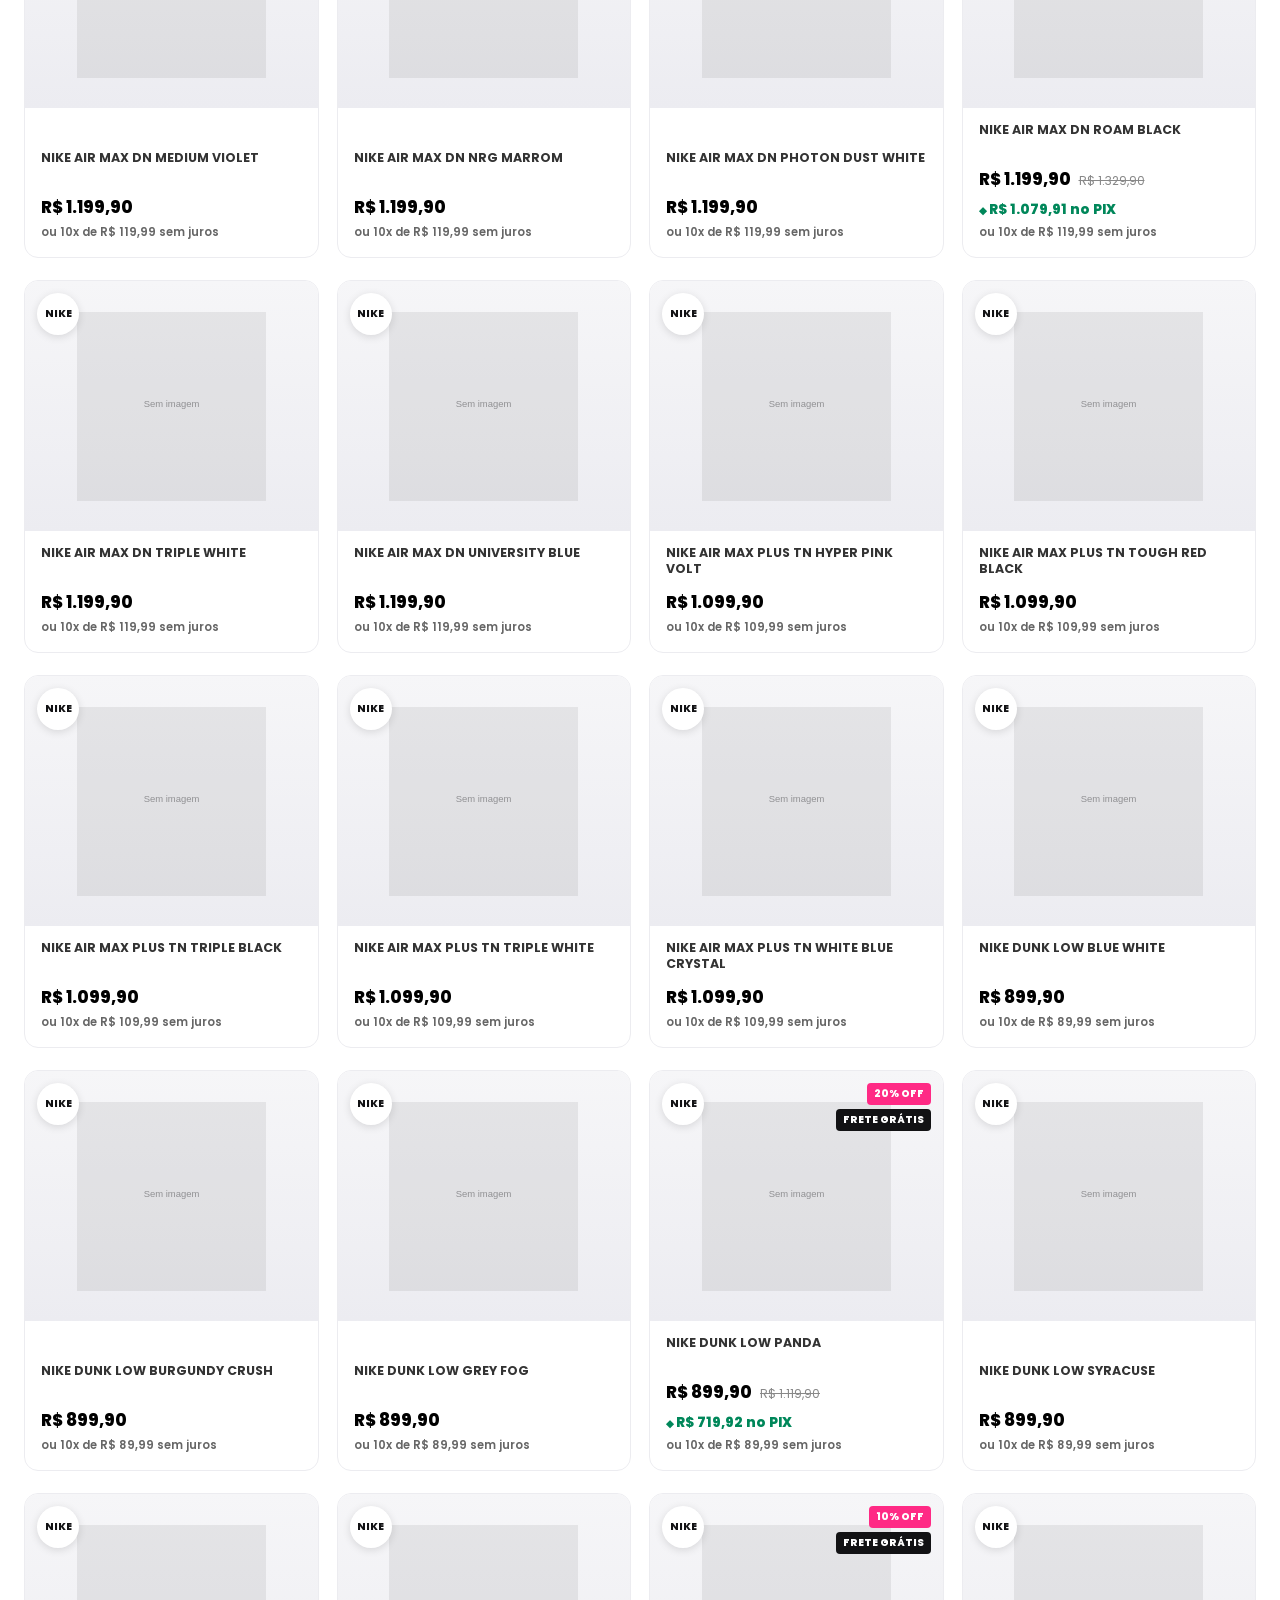
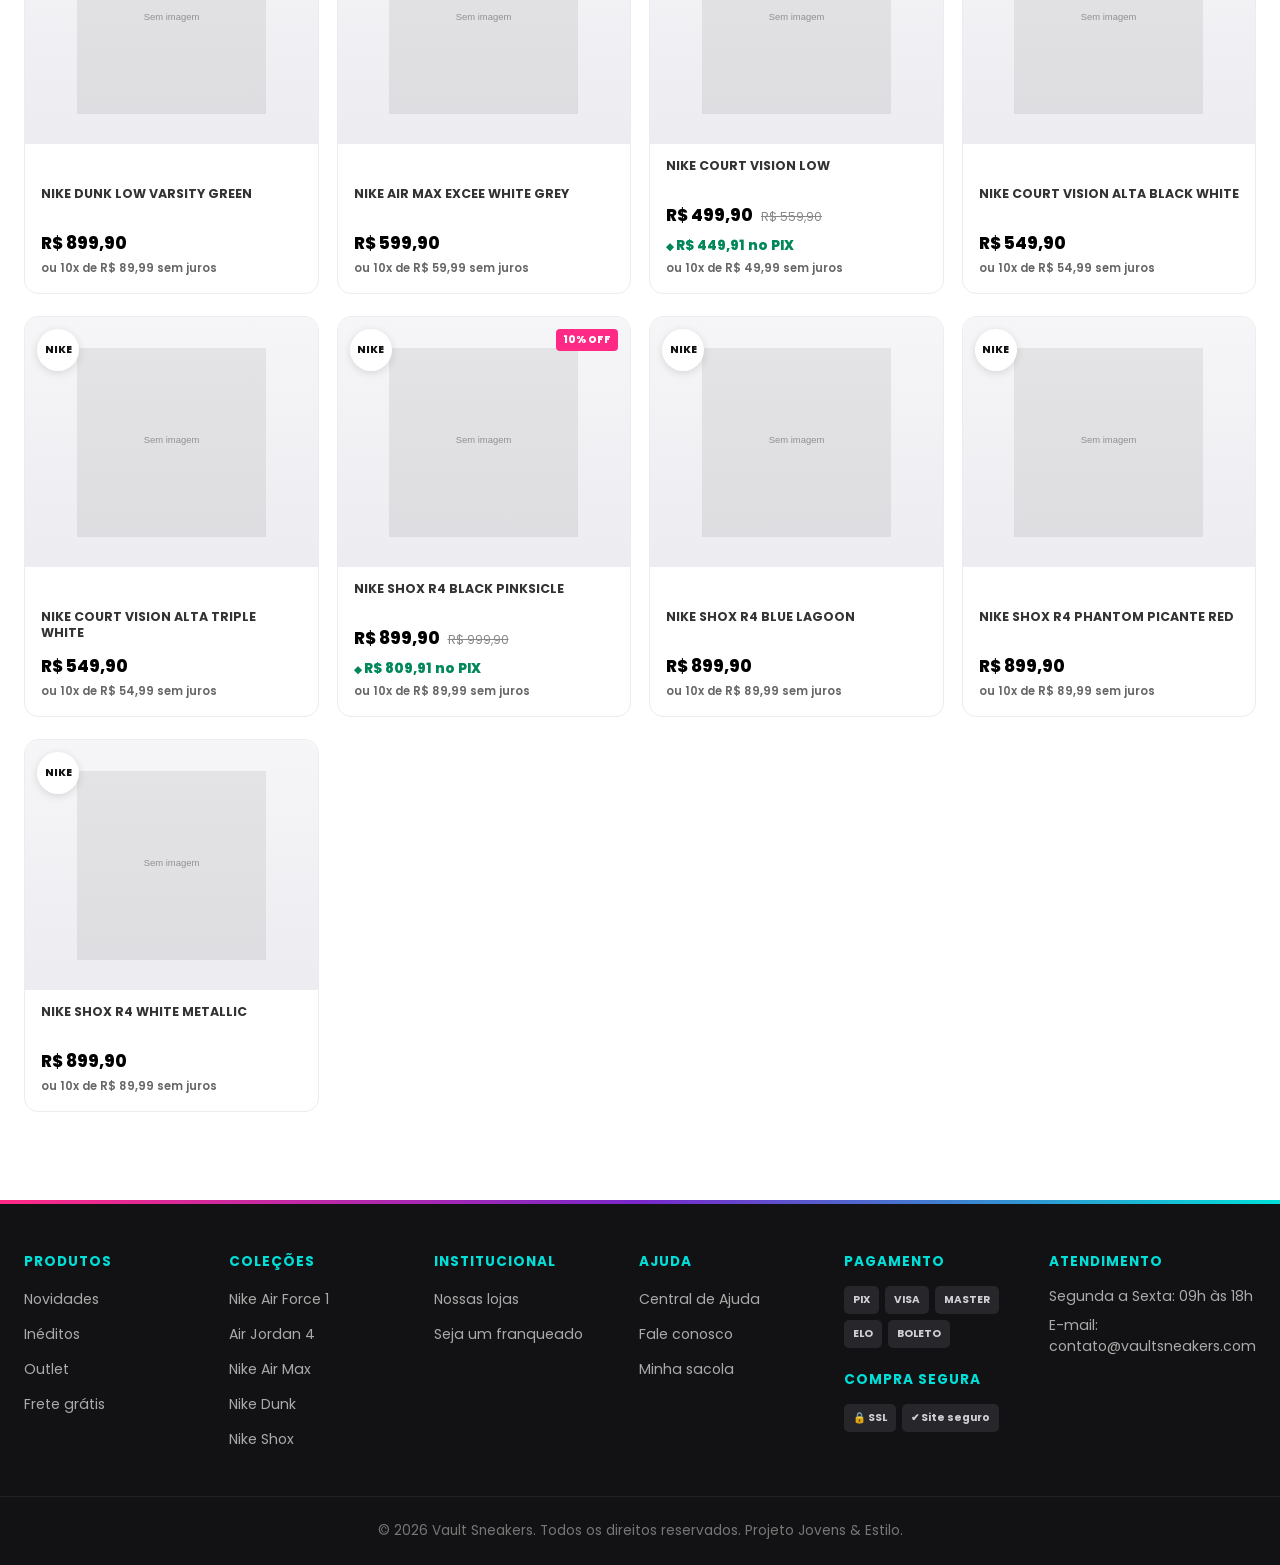
==== commit e5b0d5f2: "Enhance index.html with new navigation and sections" ====
--- a/index.html
+++ b/index.html
@@ -12,88 +12,162 @@
 </head>
 <body>
 
-    <!-- aviso no topo -->
     <div class="top-announcement">
         <p>⚡ FRETE GRÁTIS EM MODELOS SELECIONADOS | PARCELE EM ATÉ 10X ⚡</p>
     </div>
 
+    <div class="util-bar">
+        <a onclick="mudarPagina('home')">📍 Nossas lojas</a>
+        <a onclick="mudarPagina('franquia')">🏬 Seja um franqueado</a>
+        <a onclick="mudarPagina('contato')">💬 Fale conosco</a>
+    </div>
+
+    <!-- menu lateral -->
+    <div class="drawer-overlay" id="drawer-overlay" onclick="fecharMenu()"></div>
+    <aside class="drawer" id="drawer" aria-label="Menu">
+        <div class="drawer-head">
+            <strong>MENU</strong>
+            <button type="button" class="drawer-close" onclick="fecharMenu()" aria-label="Fechar menu">✕</button>
+        </div>
+        <a onclick="irParaCatalogo('todos')">Lançamentos</a>
+        <a onclick="irParaInedito()" class="drawer-inedito">Inéditos</a>
+        <a onclick="irParaCatalogo('Air Force')">Air Force</a>
+        <a onclick="irParaCatalogo('Jordan')">Jordan</a>
+        <a onclick="irParaCatalogo('Dunk')">Dunk</a>
+        <a onclick="irParaCatalogo('Air Max')">Air Max</a>
+        <a onclick="irParaCatalogo('Shox')">Shox</a>
+        <a onclick="irParaCatalogo('Casual')">Casual</a>
+        <a onclick="irParaCatalogo('outlet')" class="drawer-outlet">Outlet</a>
+        <hr>
+        <a onclick="mudarPagina('login')">Minha conta</a>
+        <a onclick="mudarPagina('carrinho')">Minha sacola</a>
+        <a onclick="mudarPagina('franquia')">Seja um franqueado</a>
+        <a onclick="mudarPagina('contato')">Fale conosco</a>
+    </aside>
+
     <header>
         <div class="header-main">
-            <!-- menu + busca -->
             <div class="header-left">
-                <div class="menu-btn" onclick="mudarPagina('home')">
+                <div class="menu-btn" onclick="abrirMenu()">
                     <span class="hamburger-icon">☰</span>
                     <span class="menu-text">MENU</span>
                 </div>
-
                 <div class="search-box-clean">
                     <span class="search-icon">🔍</span>
-                    <!-- A busca é ligada pelo script.js (sem onkeyup para não rodar 2x) -->
                     <input type="text" id="input-busca" placeholder="BUSCAR">
                 </div>
             </div>
 
-            <!-- logo -->
             <div class="logo" onclick="mudarPagina('home')">
                 <img src="logo.jpeg" alt="Logo Vault Sneakers" onerror="this.style.display='none'">
                 <span>Vault Sneakers</span>
             </div>
 
-            <!-- ícones da direita -->
             <div class="header-right">
                 <div class="header-icons-group">
-                    <a onclick="mudarPagina('home')" title="Favoritos" class="icon-link">♡</a>
-                    <a onclick="mudarPagina('login')" title="Minha Conta" class="icon-link">🙎‍♂️</a>
-                    <!-- sacola -->
+                    <a onclick="mostrarAviso('Favoritos em breve!')" title="Favoritos" class="icon-link">♡</a>
+                    <a onclick="mudarPagina('login')" title="Minha Conta" class="icon-link">👤</a>
                     <div class="cart-box" id="btn-carrinho" onclick="mudarPagina('carrinho')" title="Sacola">
-                        <span class="bag-icon">🛍️</span>
+                        <span class="bag-icon">🛒</span>
                         <span class="cart-badge" id="cart-badge">0</span>
                     </div>
                 </div>
             </div>
         </div>
-        <!-- links abaixo do logo -->
-        <nav class="header-nav">
-            <a onclick="mudarPagina('contato')" class="nav-text-link">FALE CONOSCO</a>
-            <a onclick="mudarPagina('home')" class="nav-text-link">NOSSAS LOJAS</a>
-            <a onclick="mudarPagina('home')" class="nav-btn-box">SEJA UM FRANQUEADO</a>
+
+        <nav class="cat-nav">
+            <a onclick="irParaCatalogo('todos')">Lançamentos</a>
+            <a onclick="irParaInedito()" class="cat-inedito">Inéditos</a>
+            <a onclick="irParaCatalogo('Air Force')">Air Force</a>
+            <a onclick="irParaCatalogo('Jordan')">Jordan</a>
+            <a onclick="irParaCatalogo('Dunk')">Dunk</a>
+            <a onclick="irParaCatalogo('Air Max')">Air Max</a>
+            <a onclick="irParaCatalogo('Shox')">Shox</a>
+            <a onclick="irParaCatalogo('Casual')">Casual</a>
+            <a onclick="irParaCatalogo('outlet')" class="cat-outlet">Outlet</a>
         </nav>
     </header>
 
     <!-- home -->
     <section id="home" class="page-section active">
-        <div class="hero">
-            <h1>O ESTILO QUE RODA COM VOCÊ</h1>
-            <p>Os tênis casuais mais irados das melhores marcas de Streetwear!</p>
-        </div>
-
-        <!-- carrossel (montado pelo script.js) -->
+
         <div class="carousel" id="carrossel" aria-label="Tênis em destaque"></div>
 
-        <div class="catalog-header">
+        <div class="benefits">
+            <div class="benefit"><span>🚚</span><div><strong>Frete grátis</strong><small>em modelos selecionados</small></div></div>
+            <div class="benefit"><span>💳</span><div><strong>10x sem juros</strong><small>em todo o site</small></div></div>
+            <div class="benefit"><span>⚡</span><div><strong>Preço especial no PIX</strong><small>nos modelos em oferta</small></div></div>
+        </div>
+
+        <div class="trending">
+            <span class="trending-label">Mais procurados</span>
+            <a onclick="buscaRapida('Panda')">Air Force Panda</a>
+            <a onclick="buscaRapida('Jordan 4')">Air Jordan 4</a>
+            <a onclick="buscaRapida('Air Max 95')">Air Max 95</a>
+            <a onclick="buscaRapida('Air Max Dn')">Air Max Dn</a>
+            <a onclick="buscaRapida('Dunk Low')">Dunk Low</a>
+            <a onclick="buscaRapida('Shox R4')">Shox R4</a>
+        </div>
+
+        <div class="cat-section">
+            <h2 class="section-title">Navegue por <span>categorias</span></h2>
+            <div class="cat-tiles" id="cat-tiles"></div>
+        </div>
+
+        <div class="bestsellers" id="bestsellers">
+            <a class="best-banner" onclick="irParaCatalogo('todos')">
+                <img id="best-banner-img" src="" alt="Best seller Vault Sneakers">
+                <span class="best-quero">QUERO <b>→</b></span>
+            </a>
+            <div class="best-main">
+                <div class="best-head">
+                    <div>
+                        <h2 class="best-title">Best <strong>Seller</strong></h2>
+                        <p class="best-desc">Os favoritos que estão em alta. Explore os tênis mais vendidos da Vault e encontre os sneakers que estão fazendo história no streetwear.</p>
+                    </div>
+                    <div class="best-arrows">
+                        <button type="button" class="best-arrow" onclick="rolarBest(-1)" aria-label="Anterior">&#8249;</button>
+                        <button type="button" class="best-arrow" onclick="rolarBest(1)" aria-label="Próximo">&#8250;</button>
+                    </div>
+                </div>
+                <div class="best-track" id="best-track"></div>
+            </div>
+        </div>
+
+        <div class="ineditos" id="ineditos">
+            <div class="ineditos-head">
+                <span class="ineditos-tag">🔥 Exclusivo Vault</span>
+                <h2 class="ineditos-title">Tênis <span>Inéditos</span></h2>
+                <p class="ineditos-desc">Modelos que você não encontra em qualquer loja. Lançamentos exclusivos, em quantidade limitada. Garantiu o seu, é só correr!</p>
+            </div>
+            <div class="ineditos-grid" id="ineditos-grid"></div>
+        </div>
+
+        <div class="promo-banners">
+            <a class="promo-banner promo-outlet" onclick="irParaCatalogo('outlet')">
+                <small>Ofertas imperdíveis</small>
+                <strong>OUTLET</strong>
+                <span>Tênis com desconto + preço especial no PIX →</span>
+            </a>
+            <a class="promo-banner promo-frete" onclick="irParaCatalogo('frete')">
+                <small>Modelos selecionados</small>
+                <strong>FRETE GRÁTIS</strong>
+                <span>Ver tênis com frete grátis →</span>
+            </a>
+        </div>
+
+        <div class="catalog-header" id="catalogo">
             <h2>Lançamentos & Destaques</h2>
-            <div class="filters">
-                <button class="filter-btn active" onclick="filtrarProdutos('todos', this)">Todos</button>
-                <button class="filter-btn" onclick="filtrarProdutos('Casual', this)">Casual</button>
-                <button class="filter-btn" onclick="filtrarProdutos('Esportivo', this)">Esportivo</button>
-                <button class="filter-btn" onclick="filtrarProdutos('Nike', this)">Nike</button>
-                <button class="filter-btn" onclick="filtrarProdutos('Air Force', this)">Air Force</button>
-                <button class="filter-btn" onclick="filtrarProdutos('Jordan', this)">Jordan</button>
-                <button class="filter-btn" onclick="filtrarProdutos('Air Max', this)">Air Max</button>
-            </div>
-        </div>
-
-        <div class="products-grid" id="grid-produtos">
-            <!-- preenchido pelo script.js -->
-        </div>
+            <div class="filters"></div>
+        </div>
+
+        <div class="products-grid" id="grid-produtos"></div>
     </section>
 
     <!-- detalhes do produto -->
     <section id="detalhes" class="page-section">
         <a class="back-link" onclick="mudarPagina('home')">← Voltar para o catálogo</a>
-        <div class="product-detail-container" id="detalhes-conteudo">
-            <!-- preenchido pelo script.js -->
-        </div>
+        <div class="product-detail-container" id="detalhes-conteudo"></div>
     </section>
 
     <!-- sacola -->
@@ -102,9 +176,7 @@
         <h2 class="cart-title">Sua Sacola de Compras</h2>
 
         <div class="cart-container">
-            <div class="cart-items" id="cart-items-list">
-                <!-- itens da sacola -->
-            </div>
+            <div class="cart-items" id="cart-items-list"></div>
 
             <div class="cart-summary">
                 <h3>Resumo do Pedido</h3>
@@ -140,6 +212,83 @@
                     <input type="password" required placeholder="********">
                 </div>
                 <button type="submit" class="form-btn">Entrar</button>
+            </form>
+        </div>
+    </section>
+
+    <!-- seja um franqueado -->
+    <section id="franquia" class="page-section">
+        <a class="back-link" onclick="mudarPagina('home')">← Voltar para a loja</a>
+
+        <div class="franq-hero">
+            <span class="franq-tag">🏬 Franquia Vault Sneakers</span>
+            <h2>Seja um <span>franqueado</span></h2>
+            <p>Leve a cultura sneaker para a sua cidade. Uma marca jovem, um catálogo que vende e todo o suporte para você abrir a sua loja Vault.</p>
+        </div>
+
+        <div class="franq-benefits">
+            <div class="franq-card"><span>👟</span><strong>Produto que vende</strong><small>Catálogo com os modelos mais desejados do streetwear.</small></div>
+            <div class="franq-card"><span>🎓</span><strong>Treinamento completo</strong><small>Operação, vendas e atendimento, do início ao fim.</small></div>
+            <div class="franq-card"><span>📣</span><strong>Marketing de apoio</strong><small>Materiais, campanhas e presença digital já prontos.</small></div>
+            <div class="franq-card"><span>🤝</span><strong>Suporte contínuo</strong><small>Time dedicado para acompanhar a sua loja.</small></div>
+        </div>
+
+        <div class="form-box form-box-contato form-box-franquia">
+            <h2>Quero ser franqueado</h2>
+            <p class="form-subtitle">Preencha o formulário e nossa equipe entrará em contato com você.</p>
+
+            <form id="form-franquia" novalidate>
+                <div class="input-group">
+                    <label for="fr-nome">Nome completo</label>
+                    <input type="text" id="fr-nome" name="nome" maxlength="100" placeholder="Seu nome" autocomplete="name">
+                    <small class="field-error"></small>
+                </div>
+
+                <div class="input-group">
+                    <label for="fr-email">E-mail</label>
+                    <input type="email" id="fr-email" name="email" maxlength="150" placeholder="seu@email.com" autocomplete="email">
+                    <small class="field-error"></small>
+                </div>
+
+                <div class="input-group">
+                    <label for="fr-telefone">Telefone / WhatsApp</label>
+                    <input type="tel" id="fr-telefone" name="telefone" maxlength="16" placeholder="(11) 99999-9999" autocomplete="tel">
+                    <small class="field-error"></small>
+                </div>
+
+                <div class="input-group">
+                    <label for="fr-cidade">Cidade / UF onde deseja abrir</label>
+                    <input type="text" id="fr-cidade" name="cidade" maxlength="80" placeholder="Ex.: Guarulhos / SP">
+                    <small class="field-error"></small>
+                </div>
+
+                <div class="input-group">
+                    <label for="fr-investimento">Capital disponível para investir</label>
+                    <select id="fr-investimento" name="investimento">
+                        <option value="Até R$ 50 mil">Até R$ 50 mil</option>
+                        <option value="R$ 50 mil a R$ 100 mil">R$ 50 mil a R$ 100 mil</option>
+                        <option value="R$ 100 mil a R$ 200 mil">R$ 100 mil a R$ 200 mil</option>
+                        <option value="Acima de R$ 200 mil">Acima de R$ 200 mil</option>
+                    </select>
+                </div>
+
+                <div class="input-group">
+                    <label for="fr-ponto">Já possui ponto comercial?</label>
+                    <select id="fr-ponto" name="ponto">
+                        <option value="Sim, já tenho">Sim, já tenho</option>
+                        <option value="Ainda não, estou procurando">Ainda não, estou procurando</option>
+                        <option value="Quero abrir apenas online">Quero abrir apenas online</option>
+                    </select>
+                </div>
+
+                <div class="input-group">
+                    <label for="fr-mensagem">Conte um pouco sobre você (opcional)</label>
+                    <textarea id="fr-mensagem" name="mensagem" rows="4" maxlength="1000" placeholder="Experiência com varejo, motivação, dúvidas..."></textarea>
+                </div>
+
+                <button type="submit" class="form-btn" id="btn-enviar-franquia">Enviar interesse</button>
+
+                <div id="franquia-status" class="form-status" role="status" aria-live="polite"></div>
             </form>
         </div>
     </section>
@@ -205,9 +354,8 @@
                     <small class="field-error"></small>
                 </div>
 
-
                 <button type="submit" class="form-btn" id="btn-enviar-contato">
-                   Enviar mensagem
+                    Enviar mensagem
                 </button>
 
                 <button
@@ -227,20 +375,49 @@
         </div>
     </section>
 
-    <!-- rodapé -->
     <footer>
-        <div class="footer-container">
-            <div class="footer-col">
-                <h3>Vault Sneakers</h3>
-                <p>A loja definitiva de sneakers e streetwear para quem busca exclusividade e atitude no visual.</p>
-            </div>
-            <div class="footer-col">
-                <h3>Navegação</h3>
+        <div class="footer-grid">
+            <div class="footer-col">
+                <h3>Produtos</h3>
                 <ul>
-                    <li><a onclick="mudarPagina('home')">Lançamentos</a></li>
-                    <li><a onclick="mudarPagina('home')">Marcas</a></li>
+                    <li><a onclick="irParaCatalogo('todos')">Novidades</a></li>
+                    <li><a onclick="irParaInedito()">Inéditos</a></li>
+                    <li><a onclick="irParaCatalogo('outlet')">Outlet</a></li>
+                    <li><a onclick="irParaCatalogo('frete')">Frete grátis</a></li>
+                </ul>
+            </div>
+            <div class="footer-col">
+                <h3>Coleções</h3>
+                <ul>
+                    <li><a onclick="irParaCatalogo('Air Force')">Nike Air Force 1</a></li>
+                    <li><a onclick="irParaCatalogo('Jordan')">Air Jordan 4</a></li>
+                    <li><a onclick="irParaCatalogo('Air Max')">Nike Air Max</a></li>
+                    <li><a onclick="irParaCatalogo('Dunk')">Nike Dunk</a></li>
+                    <li><a onclick="irParaCatalogo('Shox')">Nike Shox</a></li>
+                </ul>
+            </div>
+            <div class="footer-col">
+                <h3>Institucional</h3>
+                <ul>
+                    <li><a onclick="mudarPagina('home')">Nossas lojas</a></li>
+                    <li><a onclick="mudarPagina('franquia')">Seja um franqueado</a></li>
+                </ul>
+            </div>
+            <div class="footer-col">
+                <h3>Ajuda</h3>
+                <ul>
                     <li><a onclick="mudarPagina('contato')">Central de Ajuda</a></li>
+                    <li><a onclick="mudarPagina('contato')">Fale conosco</a></li>
+                    <li><a onclick="mudarPagina('carrinho')">Minha sacola</a></li>
                 </ul>
+            </div>
+            <div class="footer-col">
+                <h3>Pagamento</h3>
+                <div class="pay-badges">
+                    <span>PIX</span><span>VISA</span><span>MASTER</span><span>ELO</span><span>BOLETO</span>
+                </div>
+                <h3 class="footer-sub">Compra segura</h3>
+                <div class="pay-badges"><span>🔒 SSL</span><span>✔ Site seguro</span></div>
             </div>
             <div class="footer-col">
                 <h3>Atendimento</h3>
@@ -255,4 +432,4 @@
 
     <script src="script.js"></script>
 </body>
-</html>+</html>
--- a/style.css
+++ b/style.css
@@ -8,1163 +8,478 @@
     --green-price: #00875a;
 }
 
-* {
-    margin: 0;
-    padding: 0;
-    box-sizing: border-box;
-    font-family: 'Poppins', sans-serif, Arial, sans-serif;
+* { margin: 0; padding: 0; box-sizing: border-box; font-family: 'Poppins', sans-serif, Arial, sans-serif; }
+body { background: #fff; color: var(--dark); }
+
+/* fundo do site todo */
+body::before { content: ""; position: fixed; inset: 0; z-index: -1; pointer-events: none;
+    background:
+      radial-gradient(circle at 12% 8%, rgba(121,40,202,.30), transparent 45%),
+      radial-gradient(circle at 90% 90%, rgba(0,223,208,.34), transparent 42%),
+      radial-gradient(circle at 88% 12%, rgba(255,42,133,.28), transparent 40%),
+      linear-gradient(rgba(40,20,70,.07), rgba(40,20,70,.07)); }
+a { color: inherit; text-decoration: none; }
+img { max-width: 100%; }
+a[onclick], .menu-btn, .cart-box, .logo { cursor: pointer; }
+
+/* topo */
+.top-announcement { background: var(--dark); color: #fff; font-size: .74rem; font-weight: 700;
+    text-align: center; padding: 9px 12px; letter-spacing: .5px; }
+.util-bar { background: #1c1c20; display: flex; justify-content: flex-end; gap: 26px; padding: 6px 2rem; }
+.util-bar a { color: #cfcfd4; font-size: .72rem; font-weight: 600; transition: .2s; }
+.util-bar a:hover { color: var(--accent); }
+
+/* cabeçalho */
+header { background: linear-gradient(135deg, var(--secondary), var(--primary)); color: #fff;
+    box-shadow: 0 6px 20px rgba(121,40,202,.25); position: sticky; top: 0; z-index: 100; }
+.header-main { max-width: 1400px; margin: 0 auto; padding: .9rem 2rem; display: grid;
+    grid-template-columns: 1fr auto 1fr; align-items: center; column-gap: 40px; }
+.header-left { display: flex; align-items: center; gap: 28px; min-width: 0; }
+.menu-btn { display: flex; align-items: center; gap: 10px; white-space: nowrap; font-weight: 700;
+    font-size: .82rem; letter-spacing: 1px; }
+.hamburger-icon { font-size: 1.3rem; }
+.search-box-clean { display: flex; align-items: center; gap: 8px; background: rgba(255,255,255,.18);
+    border: 1px solid rgba(255,255,255,.35); border-radius: 30px; padding: 8px 16px; min-width: 220px; transition: .2s; }
+.search-box-clean:focus-within { background: rgba(255,255,255,.28); }
+.search-box-clean input { background: transparent; border: none; outline: none; color: #fff; font-size: .78rem;
+    font-weight: 700; width: 100%; letter-spacing: 1px; }
+.search-box-clean input::placeholder { color: rgba(255,255,255,.9); }
+.logo { display: flex; align-items: center; gap: 12px; font-size: 1.7rem; font-weight: 800; letter-spacing: 1px;
+    color: #fff; text-shadow: 2px 2px var(--accent); justify-content: center; white-space: nowrap; }
+.logo img { height: 40px; width: auto; display: block; object-fit: contain; }
+.header-right { display: flex; align-items: center; justify-content: flex-end; gap: 28px; min-width: 0; }
+.header-icons-group { display: flex; align-items: center; gap: 22px; }
+.icon-link { color: #fff; font-size: 1.25rem; transition: .2s; }
+.icon-link:hover { color: var(--accent); }
+.cart-box { display: flex; align-items: center; position: relative; font-size: 1.2rem; }
+.cart-badge { background: var(--dark); color: #fff; font-size: .65rem; font-weight: 800; border-radius: 50%;
+    width: 17px; height: 17px; display: flex; align-items: center; justify-content: center;
+    position: absolute; top: -6px; right: -9px; }
+
+.cat-nav { display: flex; justify-content: center; gap: 36px; padding: 12px 1.5rem;
+    border-top: 1px solid rgba(255,255,255,.22); background: rgba(18,18,20,.28);
+    overflow-x: auto; scrollbar-width: none; }
+.cat-nav::-webkit-scrollbar { display: none; }
+.cat-nav a { color: #fff; font-size: .8rem; font-weight: 700; text-transform: uppercase; letter-spacing: .9px;
+    white-space: nowrap; padding: 2px 0 4px; border-bottom: 2px solid transparent; transition: .2s; }
+.cat-nav a:hover { border-bottom-color: var(--accent); }
+.cat-nav .cat-outlet { color: var(--accent); }
+.cat-nav .cat-inedito { color: #ffe14d; }
+
+/* menu lateral */
+.drawer-overlay { position: fixed; inset: 0; background: rgba(0,0,0,.55); opacity: 0; pointer-events: none;
+    transition: opacity .3s; z-index: 300; }
+.drawer-overlay.open { opacity: 1; pointer-events: auto; }
+.drawer { position: fixed; top: 0; left: 0; bottom: 0; width: 290px; max-width: 85%; background: #fff;
+    z-index: 301; transform: translateX(-100%); transition: transform .3s; overflow-y: auto; padding-bottom: 20px; }
+.drawer.open { transform: translateX(0); }
+.drawer-head { display: flex; justify-content: space-between; align-items: center; padding: 18px 22px;
+    background: linear-gradient(135deg, var(--secondary), var(--primary)); color: #fff; letter-spacing: 1px; }
+.drawer-close { background: none; border: none; color: #fff; font-size: 1.3rem; cursor: pointer; }
+.drawer a { display: block; padding: 14px 22px; font-weight: 700; font-size: .9rem; text-transform: uppercase;
+    letter-spacing: .6px; border-bottom: 1px solid #f0f0f3; }
+.drawer a:hover { background: #fff0f6; color: var(--primary); }
+.drawer .drawer-outlet { color: var(--primary); }
+.drawer .drawer-inedito { color: var(--secondary); }
+.drawer hr { border: none; border-top: 6px solid #f4f4f6; }
+
+/* seções */
+.page-section { display: none; padding: 1.6rem 1.5rem 2rem; max-width: 1400px; margin: 0 auto; min-height: 80vh; }
+.page-section.active { display: block; }
+
+/* mais procurados */
+.trending { display: flex; align-items: center; gap: 8px; overflow-x: auto; scrollbar-width: none;
+    margin-bottom: 1.2rem; padding-bottom: 2px; }
+.trending::-webkit-scrollbar { display: none; }
+.trending-label { font-size: .72rem; font-weight: 800; text-transform: uppercase; letter-spacing: 1px;
+    white-space: nowrap; margin-right: 4px; }
+.trending a { flex: 0 0 auto; font-size: .76rem; font-weight: 600; padding: 7px 15px; border: 1px solid #e2e2e6;
+    border-radius: 20px; background: #fff; transition: .2s; }
+.trending a:hover { background: var(--primary); border-color: var(--primary); color: #fff; }
+
+/* carrossel (largura total) */
+body { overflow-x: clip; }
+.carousel { position: relative; overflow: hidden; border-radius: 0; background: #f6f6f8; user-select: none;
+    width: 100vw; margin: -1.6rem 0 0 calc(50% - 50vw); }
+.carousel-track { display: flex; transition: transform .7s ease; }
+.carousel-slide { flex: 0 0 100%; height: clamp(520px, 44vw, 700px); display: grid; grid-template-columns: 1fr 1.25fr;
+    align-items: stretch; padding: 0;
+    background:
+      radial-gradient(circle at 70% 50%, rgba(255,42,133,.26), transparent 40%),
+      radial-gradient(circle at 98% 100%, rgba(0,223,208,.32), transparent 36%),
+      radial-gradient(circle at 0% 0%, rgba(121,40,202,.20), transparent 38%), #f6f6f8; }
+.slide-text { display: flex; flex-direction: column; justify-content: center; align-items: flex-start; gap: 16px; padding: 0 20px 0 max(30px, 6vw); z-index: 1; }
+.slide-tag { font-size: .9rem; font-weight: 700; letter-spacing: 3px; text-transform: uppercase; color: var(--primary); }
+.slide-title { font-size: clamp(2.2rem, 5vw, 5rem); font-weight: 800; line-height: 1; text-transform: uppercase;
+    letter-spacing: -1px; color: var(--dark); }
+.slide-off { background: var(--primary); color: #fff; border-radius: 4px; font-size: .9rem; font-weight: 800; padding: 6px 14px; }
+.slide-price { font-size: clamp(1.1rem, 2vw, 1.8rem); color: #444; }
+.slide-price strong { font-weight: 800; color: var(--dark); font-size: 1.2em; }
+.carousel-cta { margin-top: 10px; padding: 18px 56px; border: none; border-radius: 40px; color: #fff; cursor: pointer;
+    background: linear-gradient(135deg, var(--primary), var(--secondary)); font-size: 1.1rem; font-weight: 700;
+    text-transform: uppercase; letter-spacing: 1.5px; box-shadow: 0 8px 22px rgba(255,42,133,.45); transition: .2s; }
+.carousel-cta:hover { transform: translateY(-3px); filter: brightness(1.08); }
+.slide-img { height: 100%; overflow: hidden; position: relative;
+    -webkit-mask-image: linear-gradient(90deg, transparent 0, #000 24%); mask-image: linear-gradient(90deg, transparent 0, #000 24%); }
+.slide-img img { width: 100%; height: 100%; object-fit: cover; display: block; pointer-events: none; transition: transform .8s; }
+.carousel-slide:hover .slide-img img { transform: scale(1.05); }
+.carousel-btn { position: absolute; top: 50%; transform: translateY(-50%); width: 56px; height: 56px; border: none;
+    border-radius: 50%; background: #fff; color: var(--dark); font-size: 1.8rem; line-height: 1; cursor: pointer;
+    box-shadow: 0 6px 16px rgba(0,0,0,.18); transition: .2s; z-index: 2; }
+.carousel-btn:hover { background: var(--primary); color: #fff; }
+.carousel-btn.prev { left: 24px; }
+.carousel-btn.next { right: 24px; }
+.carousel-dots { position: absolute; left: 50%; bottom: 22px; transform: translateX(-50%); display: flex;
+    align-items: center; gap: 9px; padding: 8px 14px; border-radius: 20px; background: rgba(18,18,20,.5); z-index: 2; }
+.carousel-dot { width: 9px; height: 9px; padding: 0; border: none; border-radius: 10px;
+    background: rgba(255,255,255,.6); cursor: pointer; transition: width .3s, background .3s; }
+.carousel-dot.active { width: 30px; background: #fff; }
+
+/* benefícios */
+.benefits { display: grid; grid-template-columns: repeat(3, 1fr); margin: 0 0 1.6rem calc(50% - 50vw); width: 100vw; border-radius: 0;
+    background: linear-gradient(135deg, var(--secondary), var(--primary)); color: #fff; overflow: hidden; }
+.benefit { display: flex; align-items: center; justify-content: center; gap: 12px; padding: 16px 12px;
+    border-right: 1px solid rgba(255,255,255,.22); }
+.benefit:last-child { border-right: none; }
+.benefit span { font-size: 1.5rem; }
+.benefit strong { display: block; font-size: .82rem; text-transform: uppercase; letter-spacing: .6px; }
+.benefit small { font-size: .72rem; font-weight: 600; opacity: .9; }
+
+/* títulos */
+.section-title, .catalog-header h2 { text-align: center; font-weight: 800; text-transform: uppercase; letter-spacing: .5px; }
+.section-title { font-size: 1.6rem; margin-bottom: 1.8rem; }
+.section-title span { color: var(--primary); }
+.section-title::after, .catalog-header h2::after { content: ""; display: block; width: 56px; height: 4px;
+    border-radius: 4px; margin: 10px auto 0; background: linear-gradient(90deg, var(--primary), var(--accent)); }
+
+/* categorias */
+.cat-section { margin-bottom: 3rem; }
+.cat-tiles { display: grid; grid-template-columns: repeat(6, 1fr); gap: 16px; }
+.cat-tile { display: flex; flex-direction: column; justify-content: flex-end; aspect-ratio: 3/4; border-radius: 14px;
+    overflow: hidden; background: linear-gradient(180deg, #f4f4f6, #ececf2); border: 1px solid #ececf0; transition: .25s; }
+.cat-circle { flex: 1; min-height: 0; display: flex; align-items: center; justify-content: center; padding: 14px 10px 0; }
+.cat-circle img { max-width: 100%; max-height: 100%; object-fit: contain; mix-blend-mode: multiply; transition: transform .3s; }
+.cat-tile span { text-align: center; padding: 11px 6px; font-size: .78rem; font-weight: 800; text-transform: uppercase;
+    letter-spacing: 1px; color: #fff; background: var(--dark); transition: .25s; }
+.cat-tile:hover { transform: translateY(-5px); box-shadow: 0 12px 24px rgba(121,40,202,.25); border-color: var(--primary); }
+.cat-tile:hover img { transform: scale(1.1); }
+.cat-tile:hover span { background: linear-gradient(135deg, var(--primary), var(--secondary)); }
+
+/* best seller */
+.bestsellers { display: grid; grid-template-columns: minmax(260px, 35%) minmax(0, 1fr); gap: 36px; background: #fff;
+    border-radius: 16px; padding: 34px; margin-bottom: 3rem; box-shadow: 0 6px 24px rgba(121,40,202,.12); }
+.best-banner { position: relative; display: block; overflow: hidden; border-radius: 6px; min-height: 560px; background: #ddd; }
+.best-banner img { position: absolute; inset: 0; width: 100%; height: 100%; object-fit: cover; transition: transform .6s; }
+.best-banner:hover img { transform: scale(1.04); }
+.best-banner::after { content: ""; position: absolute; inset: 0;
+    background: linear-gradient(180deg, transparent 55%, rgba(18,18,20,.6)); }
+.best-quero { position: absolute; right: 34px; bottom: 28px; z-index: 2; color: #fff; font-weight: 700; letter-spacing: .5px; font-size: .95rem; }
+.best-quero b { margin-left: 6px; }
+.best-main { min-width: 0; display: flex; flex-direction: column; }
+.best-head { display: flex; justify-content: space-between; align-items: flex-start; gap: 20px; }
+.best-title { font-size: 2.4rem; font-weight: 400; text-transform: uppercase; line-height: 1.1; letter-spacing: -.5px; }
+.best-title strong { font-weight: 800; }
+.best-desc { margin-top: 12px; max-width: 780px; font-size: .95rem; line-height: 1.45; color: #222; }
+.best-arrows { display: flex; gap: 10px; flex-shrink: 0; }
+.best-arrow { width: 46px; height: 46px; border: 2px solid var(--dark); background: #fff; color: var(--dark);
+    font-size: 1.7rem; line-height: 1; cursor: pointer; transition: .2s; }
+.best-arrow:hover { background: var(--dark); color: #fff; }
+.best-track { display: flex; gap: 22px; overflow-x: auto; scroll-snap-type: x mandatory; scrollbar-width: none;
+    margin-top: auto; padding-top: 24px; scroll-behavior: smooth; }
+.best-track::-webkit-scrollbar { display: none; }
+.best-item { flex: 0 0 calc((100% - 44px) / 3); scroll-snap-align: start; cursor: pointer; min-width: 0; }
+.best-item-img { height: clamp(260px, 24vw, 360px); display: flex; align-items: center; justify-content: center; }
+.best-item-img img { max-width: 100%; max-height: 100%; object-fit: contain; mix-blend-mode: multiply; transition: transform .3s; }
+.best-item:hover .best-item-img img { transform: scale(1.06); }
+.best-brand { display: block; margin-top: 14px; font-size: .82rem; color: #777; text-transform: uppercase; }
+.best-name { margin: 4px 0; font-size: .85rem; font-weight: 700; text-transform: uppercase; white-space: nowrap;
+    overflow: hidden; text-overflow: ellipsis; }
+.best-price { display: block; font-size: .9rem; font-weight: 800; }
+
+/* tênis inéditos */
+.ineditos { background: linear-gradient(135deg, var(--dark), #2a1450); color: #fff; border-radius: 16px;
+    padding: 40px 34px; margin-bottom: 3rem; position: relative; overflow: hidden;
+    box-shadow: 0 10px 30px rgba(121,40,202,.3); }
+.ineditos::before { content: ""; position: absolute; right: -80px; top: -80px; width: 280px; height: 280px;
+    border-radius: 50%; background: rgba(255,42,133,.22); filter: blur(10px); }
+.ineditos::after { content: ""; position: absolute; left: -60px; bottom: -80px; width: 240px; height: 240px;
+    border-radius: 50%; background: rgba(0,223,208,.18); filter: blur(10px); }
+.ineditos-head { position: relative; z-index: 1; text-align: center; margin-bottom: 28px; }
+.ineditos-tag { display: inline-block; background: var(--primary); color: #fff; font-size: .72rem; font-weight: 800;
+    letter-spacing: 2px; text-transform: uppercase; padding: 6px 14px; border-radius: 20px; }
+.ineditos-title { font-size: 2.4rem; font-weight: 800; text-transform: uppercase; margin-top: 12px; line-height: 1.1; }
+.ineditos-title span { color: var(--accent); }
+.ineditos-desc { max-width: 620px; margin: 10px auto 0; font-size: .95rem; line-height: 1.5; color: #d6d6de; }
+.ineditos-grid { position: relative; z-index: 1; display: grid; grid-template-columns: repeat(4, 1fr); gap: 18px; }
+.inedito-card { position: relative; background: #fff; color: var(--dark); border-radius: 14px; overflow: hidden;
+    cursor: pointer; transition: .25s; display: flex; flex-direction: column; }
+.inedito-card:hover { transform: translateY(-6px); box-shadow: 0 16px 30px rgba(0,0,0,.35); }
+.inedito-badge, .inedito-frete { position: absolute; z-index: 2; color: #fff; font-size: .65rem; font-weight: 800;
+    padding: 4px 9px; border-radius: 4px; letter-spacing: .5px; }
+.inedito-badge { top: 12px; left: 12px; background: linear-gradient(135deg, var(--primary), var(--secondary)); }
+.inedito-frete { top: 12px; right: 12px; background: var(--dark); }
+.inedito-img { height: 230px; display: flex; align-items: center; justify-content: center; padding: 24px 16px 8px;
+    background: linear-gradient(180deg, #f6f6f8, #ececf1); }
+.inedito-img img { max-width: 100%; max-height: 100%; object-fit: contain; mix-blend-mode: multiply; transition: transform .3s; }
+.inedito-card:hover .inedito-img img { transform: scale(1.08); }
+.inedito-info { padding: 14px 16px 18px; }
+.inedito-marca { display: block; font-size: .72rem; color: #777; text-transform: uppercase; }
+.inedito-info h3 { font-size: .8rem; font-weight: 700; text-transform: uppercase; margin: 4px 0 10px; line-height: 1.3; min-height: 34px; }
+.inedito-info strong { display: block; font-size: 1.05rem; font-weight: 800; }
+.inedito-info small { font-size: .72rem; color: #666; font-weight: 600; }
+
+/* banners promocionais */
+.promo-banners { display: grid; grid-template-columns: 1fr 1fr; gap: 16px; margin-bottom: 3rem; }
+.promo-banner { display: flex; flex-direction: column; justify-content: center; gap: 4px; min-height: 170px;
+    padding: 2rem 2.4rem; border-radius: 16px; color: #fff; position: relative; overflow: hidden; transition: .25s; }
+.promo-banner::after { content: ""; position: absolute; right: -50px; top: -50px; width: 210px; height: 210px;
+    border-radius: 50%; background: rgba(255,255,255,.14); }
+.promo-banner:hover { transform: translateY(-4px); box-shadow: 0 14px 28px rgba(0,0,0,.2); }
+.promo-outlet { background: linear-gradient(135deg, var(--primary), var(--secondary)); }
+.promo-frete { background: linear-gradient(135deg, var(--dark), var(--secondary)); }
+.promo-banner small { font-size: .75rem; font-weight: 700; letter-spacing: 2px; text-transform: uppercase; color: var(--accent); }
+.promo-banner strong { font-size: 2.4rem; font-weight: 800; line-height: 1; }
+.promo-banner span { font-size: .9rem; font-weight: 600; margin-top: 6px; }
+
+/* vitrine */
+.catalog-header { display: flex; flex-direction: column; align-items: center; gap: 15px; margin-bottom: 1.8rem; }
+.catalog-header h2 { font-size: 1.6rem; }
+.filters { display: flex; justify-content: center; gap: 8px; flex-wrap: wrap; }
+.filter-btn { padding: 8px 18px; border: 1px solid #ddd; background: #fff; color: var(--dark); font-weight: 600;
+    border-radius: 20px; cursor: pointer; transition: .3s; font-size: .8rem; }
+.filter-btn.active, .filter-btn:hover { background: var(--primary); color: #fff; border-color: var(--primary); }
+.products-grid { display: grid; grid-template-columns: repeat(auto-fill, minmax(250px, 1fr)); gap: 22px 18px; }
+.product-card { background: #fff; border: 1px solid #ececf0; border-radius: 14px; overflow: hidden; cursor: pointer;
+    display: flex; flex-direction: column; justify-content: space-between; position: relative; padding-bottom: 16px; transition: .25s; }
+.product-card:hover { transform: translateY(-5px); box-shadow: 0 14px 28px rgba(0,0,0,.12); border-color: #dcdce4; }
+.card-top { position: relative; width: 100%; height: 250px; display: flex; align-items: center; justify-content: center;
+    padding: 20px; background: linear-gradient(180deg, #f6f6f8, #ececf1); }
+.brand-badge { position: absolute; top: 12px; left: 12px; background: #fff; border-radius: 50%; width: 42px; height: 42px;
+    display: flex; align-items: center; justify-content: center; font-size: .65rem; font-weight: 800;
+    box-shadow: 0 2px 8px rgba(0,0,0,.12); z-index: 2; }
+.top-tags { position: absolute; top: 12px; right: 12px; display: flex; flex-direction: column; align-items: flex-end; gap: 4px; z-index: 2; }
+.tag-off, .tag-frete { color: #fff; font-size: .65rem; font-weight: 800; padding: 3px 7px; border-radius: 4px; }
+.tag-off { background: var(--primary); }
+.tag-frete { background: var(--dark); }
+.product-card img { max-width: 90%; max-height: 90%; object-fit: contain; mix-blend-mode: multiply; transition: transform .3s; }
+.product-card:hover img { transform: scale(1.06); }
+.product-info-box { padding: 14px 16px 0; }
+.product-title-text { font-size: .78rem; font-weight: 700; color: #333; text-transform: uppercase; margin-bottom: 10px;
+    line-height: 1.3; min-height: 34px; }
+.price-row { display: flex; align-items: baseline; gap: 8px; margin-bottom: 4px; flex-wrap: wrap; }
+.price-main { font-size: 1.05rem; font-weight: 800; color: #000; }
+.price-old { font-size: .75rem; color: #888; text-decoration: line-through; }
+.price-promo { font-size: .85rem; font-weight: 800; color: var(--green-price); }
+.price-promo::before { content: "◆ "; font-size: .6rem; }
+.price-installments { font-size: .72rem; color: #666; font-weight: 600; }
+
+/* detalhes do produto */
+.product-detail-container { display: grid; grid-template-columns: 1fr 1fr; gap: 40px; background: #fff; padding: 2.5rem;
+    border-radius: 16px; box-shadow: 0 5px 20px rgba(0,0,0,.06); }
+.gallery-main { width: 100%; height: 420px; border-radius: 12px; object-fit: contain; background: var(--card-bg);
+    border: 1px solid #eee; margin-bottom: 15px; mix-blend-mode: multiply; }
+.gallery-thumbs { display: flex; gap: 10px; overflow-x: auto; }
+.gallery-thumbs img { width: 75px; height: 75px; object-fit: cover; border-radius: 8px; cursor: pointer;
+    border: 2px solid transparent; transition: .2s; flex-shrink: 0; }
+.gallery-thumbs img:hover, .gallery-thumbs img.active-thumb { border-color: var(--primary); }
+.product-details-info h2 { font-size: 1.8rem; font-weight: 700; margin-bottom: 10px; text-transform: uppercase; }
+.detail-tag { background: var(--dark); color: #fff; padding: 4px 10px; border-radius: 4px; display: inline-block;
+    margin-bottom: 8px; font-size: .8rem; }
+.detail-price-row { margin: 10px 0; }
+.detail-price { font-size: 1.5rem; }
+.detail-old { font-size: .9rem; color: #888; text-decoration: line-through; margin-left: 8px; }
+.detail-pix { color: var(--green-price); font-weight: 700; margin-bottom: 5px; }
+.detail-installments { color: #666; font-size: .9rem; }
+.detail-desc { margin: 15px 0; line-height: 1.6; }
+.sizes-container { margin: 20px 0; }
+.sizes-container label { display: block; font-weight: 700; margin-bottom: 10px; }
+.sizes-grid { display: flex; gap: 10px; flex-wrap: wrap; }
+.size-btn { padding: 10px 18px; border: 1px solid #ccc; background: #fff; border-radius: 6px; cursor: pointer;
+    font-weight: 700; transition: .2s; }
+.size-btn:hover, .size-btn.selected { border-color: var(--primary); color: var(--primary); background: #fff0f6; }
+.btn-buy { background: linear-gradient(135deg, var(--primary), var(--secondary)); color: #fff; border: none;
+    padding: 16px 30px; font-size: 1.05rem; font-weight: 800; border-radius: 30px; cursor: pointer; width: 100%;
+    transition: opacity .3s; box-shadow: 0 4px 15px rgba(255,42,133,.4); text-transform: uppercase; }
+.btn-buy:hover { opacity: .9; }
+.back-link { display: inline-block; margin-bottom: 15px; color: var(--secondary); font-weight: 700; }
+
+/* sacola */
+.cart-title { font-size: 1.8rem; font-weight: 800; margin-bottom: 20px; text-transform: uppercase; }
+.cart-container { display: grid; grid-template-columns: 2fr 1fr; gap: 30px; align-items: start; }
+.cart-items { background: #fff; border-radius: 12px; padding: 20px; box-shadow: 0 4px 15px rgba(0,0,0,.06); }
+.cart-item { display: flex; align-items: center; gap: 20px; padding: 15px 0; border-bottom: 1px solid #eee; }
+.cart-item:last-child { border-bottom: none; }
+.cart-item img { width: 90px; height: 90px; object-fit: contain; background: var(--card-bg); border-radius: 8px; border: 1px solid #eee; }
+.cart-item-details { flex: 1; }
+.cart-item-details h4 { font-size: .95rem; font-weight: 700; text-transform: uppercase; margin-bottom: 5px; }
+.cart-item-details p { font-size: .82rem; color: #666; margin-bottom: 5px; }
+.cart-item-price { font-weight: 800; color: var(--green-price); font-size: 1.05rem; }
+.btn-remove { background: none; border: none; color: var(--primary); font-size: .8rem; font-weight: 700; cursor: pointer; margin-top: 5px; }
+.cart-summary { background: #f9f9f9; padding: 25px; border-radius: 12px; border: 1px solid #eee; }
+.cart-summary h3 { font-size: 1.2rem; font-weight: 800; margin-bottom: 20px; text-transform: uppercase; }
+.cart-summary hr { border: none; border-top: 1px solid #ddd; margin: 10px 0; }
+.summary-row { display: flex; justify-content: space-between; margin-bottom: 12px; font-size: .95rem; }
+.frete-gratis { color: var(--green-price); font-weight: 700; }
+.total-row { font-size: 1.2rem; font-weight: 800; margin-top: 15px; margin-bottom: 20px; }
+.empty-cart-msg { text-align: center; padding: 40px 20px; color: #777; font-weight: 600; }
+
+/* aviso (toast) */
+.toast { position: fixed; bottom: 24px; left: 50%; transform: translateX(-50%) translateY(20px); background: var(--dark);
+    color: #fff; padding: 12px 20px; border-radius: 8px; font-size: .9rem; font-weight: 600;
+    box-shadow: 0 6px 20px rgba(0,0,0,.3); opacity: 0; pointer-events: none; transition: opacity .3s, transform .3s;
+    z-index: 1000; max-width: 90%; text-align: center; }
+.toast.show { opacity: 1; transform: translateX(-50%) translateY(0); }
+
+/* formulários */
+.form-box { max-width: 450px; margin: 0 auto; background: #fff; padding: 2.5rem; border-radius: 16px;
+    box-shadow: 0 10px 25px rgba(0,0,0,.08); }
+.form-box h2 { margin-bottom: 1.5rem; text-align: center; color: var(--secondary); font-weight: 800; }
+.input-group { margin-bottom: 1.2rem; }
+.input-group label { display: block; margin-bottom: 5px; font-weight: 600; }
+.input-group input, .input-group textarea { width: 100%; padding: 12px; border: 1px solid #ccc; border-radius: 8px;
+    font-size: 1rem; outline: none; }
+.form-btn { width: 100%; padding: 12px; background: var(--secondary); color: #fff; border: none; border-radius: 8px;
+    font-size: 1rem; font-weight: bold; cursor: pointer; }
+
+/* rodapé */
+footer { background: var(--dark); color: #fff; margin-top: 3.5rem; padding-top: 3rem; border-top: 4px solid transparent;
+    border-image: linear-gradient(90deg, var(--primary), var(--secondary), var(--accent)) 1; }
+.footer-grid { max-width: 1300px; margin: 0 auto; padding: 0 1.5rem 2.2rem; display: grid;
+    grid-template-columns: repeat(6, 1fr); gap: 28px; }
+.footer-col h3 { font-size: .85rem; text-transform: uppercase; letter-spacing: 1px; margin-bottom: 14px; color: var(--accent); }
+.footer-col p, .footer-col ul li a { font-size: .88rem; color: #aaa; transition: .2s; }
+.footer-col p { margin-bottom: 8px; }
+.footer-col ul { list-style: none; }
+.footer-col ul li { margin-bottom: 10px; }
+.footer-col ul li a:hover { color: #fff; }
+.footer-sub { margin-top: 22px; }
+.pay-badges { display: flex; flex-wrap: wrap; gap: 6px; }
+.pay-badges span { background: #26262b; color: #d0d0d6; font-size: .65rem; font-weight: 700; padding: 6px 9px; border-radius: 5px; }
+.footer-bottom { text-align: center; padding: 1.5rem; border-top: 1px solid #222; font-size: .85rem; color: #777; }
+
+/* fale conosco (mesma paleta do site) */
+.form-box { position: relative; overflow: hidden; }
+.form-box::before { content: ""; position: absolute; top: 0; left: 0; right: 0; height: 6px;
+    background: linear-gradient(90deg, var(--primary), var(--secondary), var(--accent)); }
+.form-box h2 { background: linear-gradient(135deg, var(--primary), var(--secondary)); -webkit-background-clip: text;
+    background-clip: text; -webkit-text-fill-color: transparent; color: var(--secondary); text-transform: uppercase;
+    letter-spacing: .5px; }
+.form-subtitle { text-align: center; color: #666; font-size: .9rem; margin: -.8rem 0 1.5rem; }
+.input-group input, .input-group textarea, .input-group select { background: #f6f6f8; border: 1px solid #e2e2e6;
+    border-radius: 10px; transition: .2s; font-family: inherit; }
+.input-group select { width: 100%; padding: 12px; font-size: 1rem; outline: none; }
+.input-group input:focus, .input-group textarea:focus, .input-group select:focus { border-color: var(--primary);
+    background: #fff; box-shadow: 0 0 0 3px rgba(255,42,133,.15); }
+.input-group textarea { resize: vertical; }
+.input-group.invalid input, .input-group.invalid textarea { border-color: #e53935; }
+.field-error { display: none; color: #e53935; font-size: .78rem; font-weight: 600; margin-top: 4px; }
+.input-group.invalid .field-error { display: block; }
+.hp-field { position: absolute; left: -9999px; width: 1px; height: 1px; opacity: 0; }
+.form-btn { background: linear-gradient(135deg, var(--primary), var(--secondary)); border-radius: 30px; padding: 14px;
+    font-size: 1rem; font-weight: 800; text-transform: uppercase; letter-spacing: 1px;
+    box-shadow: 0 4px 15px rgba(255,42,133,.4); transition: .2s; }
+.form-btn:hover { transform: translateY(-2px); filter: brightness(1.08); }
+.btn-whatsapp { background: #25d366; margin-top: 10px; box-shadow: 0 4px 15px rgba(37,211,102,.35); }
+.form-btn:disabled { opacity: .6; cursor: not-allowed; transform: none; }
+.form-status { display: none; margin-top: 15px; padding: 12px; border-radius: 10px; font-size: .9rem; font-weight: 600; text-align: center; }
+.form-status.ok { display: block; background: #e6f6ee; color: var(--green-price); }
+.form-status.erro { display: block; background: #fdecea; color: #c62828; }
+.form-box-contato { max-width: 650px; margin: 30px auto 0; }
+.form-box-contato .form-subtitle { line-height: 1.6; }
+@media (max-width: 480px) { .form-box-contato { padding: 1.4rem; } }
+
+/* seja um franqueado */
+.franq-hero { text-align: center; max-width: 760px; margin: 10px auto 2rem; }
+.franq-tag { display: inline-block; background: var(--dark); color: #fff; font-size: .72rem; font-weight: 800;
+    letter-spacing: 2px; text-transform: uppercase; padding: 6px 14px; border-radius: 20px; }
+.franq-hero h2 { font-size: 2.6rem; font-weight: 800; text-transform: uppercase; margin: 14px 0 10px; line-height: 1.1; }
+.franq-hero h2 span { color: var(--primary); }
+.franq-hero p { font-size: 1rem; line-height: 1.6; color: #444; }
+.franq-benefits { display: grid; grid-template-columns: repeat(4, 1fr); gap: 16px; max-width: 1000px; margin: 0 auto 2.4rem; }
+.franq-card { background: #fff; border: 1px solid #ececf0; border-radius: 14px; padding: 22px 18px; text-align: center;
+    box-shadow: 0 4px 14px rgba(121,40,202,.08); transition: .25s; }
+.franq-card:hover { transform: translateY(-4px); border-color: var(--primary); }
+.franq-card span { display: block; font-size: 2rem; margin-bottom: 8px; }
+.franq-card strong { display: block; font-size: .9rem; text-transform: uppercase; margin-bottom: 6px; }
+.franq-card small { font-size: .8rem; color: #666; line-height: 1.4; display: block; }
+.form-box-franquia { margin-top: 0; }
+.form-box-franquia .input-group label { font-size: .88rem; }
+
+/* responsivo */
+@media (max-width: 1000px) {
+    .cat-tiles { grid-template-columns: repeat(3, 1fr); }
+    .footer-grid { grid-template-columns: repeat(3, 1fr); }
+    .ineditos-grid { grid-template-columns: repeat(2, 1fr); }
+    .franq-benefits { grid-template-columns: repeat(2, 1fr); }
 }
-
-body {
-    background-color: #ffffff;
-    color: var(--dark);
-}
-
-/* cursor de mão nos itens clicáveis */
-a[onclick], .menu-btn, .cart-box, .logo {
-    cursor: pointer;
-}
-
-/* Barra Superior de Avisos */
-.top-announcement {
-    background: var(--dark);
-    color: white;
-    font-size: 0.78rem;
-    font-weight: 700;
-    text-align: center;
-    padding: 9px 12px;
-    letter-spacing: 0.5px;
-}
-
-/* Header */
-header {
-    background: linear-gradient(135deg, var(--secondary), var(--primary));
-    color: white;
-    box-shadow: 0 4px 15px rgba(0,0,0,0.15);
-    position: sticky;
-    top: 0;
-    z-index: 100;
-}
-
-.header-main {
-    max-width: 1400px;
-    margin: 0 auto;
-    padding: 1rem 2rem;
-    display: grid;
-    grid-template-columns: 1fr auto 1fr;
-    align-items: center;
-    column-gap: 40px;
-}
-
-.header-left {
-    display: flex;
-    align-items: center;
-    gap: 32px;
-    min-width: 0;
-}
-
-.menu-btn {
-    display: flex;
-    align-items: center;
-    gap: 10px;
-    white-space: nowrap;
-    font-weight: 700;
-    font-size: 0.82rem;
-    letter-spacing: 1px;
-}
-
-.hamburger-icon {
-    font-size: 1.2rem;
-}
-
-.search-box-clean {
-    display: flex;
-    align-items: center;
-    gap: 6px;
-    border-bottom: 1px solid rgba(255, 255, 255, 0.4);
-    padding: 0 2px 5px;
-}
-
-.search-box-clean input {
-    background: transparent;
-    border: none;
-    outline: none;
-    color: white;
-    font-size: 0.8rem;
-    font-weight: 700;
-    width: 130px;
-    letter-spacing: 1px;
-}
-
-.search-box-clean input::placeholder {
-    color: rgba(255, 255, 255, 0.9);
-}
-
-.logo {
-    display: flex;
-    align-items: center;
-    gap: 12px;
-    font-size: 1.8rem;
-    font-weight: 800;
-    letter-spacing: 1px;
-    color: #fff;
-    text-shadow: 2px 2px var(--accent);
-    justify-content: center;
-    white-space: nowrap;
-}
-
-.logo img {
-    height: 40px;
-    width: auto;
-    display: block;
-    object-fit: contain;
-}
-
-.header-right {
-    display: flex;
-    align-items: center;
-    justify-content: flex-end;
-    gap: 28px;
-    min-width: 0;
-}
-
-.nav-text-link {
-    font-size: 0.75rem;
-    font-weight: 700;
-    letter-spacing: 0.5px;
-    color: white;
-    text-decoration: none;
-    white-space: nowrap;
-}
-
-.nav-btn-box {
-    border: 1px solid white;
-    white-space: nowrap;
-    padding: 8px 14px;
-    font-size: 0.72rem;
-    font-weight: 700;
-    letter-spacing: 0.5px;
-    color: white;
-    text-decoration: none;
-    transition: background 0.2s;
-}
-
-.nav-btn-box:hover {
-    background: rgba(255, 255, 255, 0.2);
-}
-
-.header-icons-group {
-    display: flex;
-    align-items: center;
-    gap: 22px;
-}
-
-.icon-link {
-    color: white;
-    font-size: 1.2rem;
-    text-decoration: none;
-    transition: 0.2s;
-}
-
-.icon-link:hover {
-    color: var(--accent);
-}
-
-.cart-box {
-    display: flex;
-    align-items: center;
-    position: relative;
-}
-
-.cart-badge {
-    background: var(--dark);
-    color: white;
-    font-size: 0.65rem;
-    font-weight: 800;
-    border-radius: 50%;
-    width: 16px;
-    height: 16px;
-    display: flex;
-    align-items: center;
-    justify-content: center;
-    position: absolute;
-    top: -5px;
-    right: -8px;
-}
-
-/* Telas / Seções */
-.page-section {
-    display: none;
-    padding: 2rem 1.5rem;
-    max-width: 1400px;
-    margin: 0 auto;
-    min-height: 80vh;
-}
-
-.page-section.active {
-    display: block;
-}
-
-/* Banner Hero */
-.hero {
-    background: linear-gradient(45deg, #7928ca, #ff2a85, #00dfd8);
-    color: white;
-    text-align: center;
-    padding: 3rem 2rem;
-    border-radius: 12px;
-    margin-bottom: 2.5rem;
-    box-shadow: 0 10px 30px rgba(121, 40, 202, 0.25);
-}
-
-.hero h1 {
-    font-size: 2.5rem;
-    font-weight: 800;
-    margin-bottom: 0.8rem;
-    text-shadow: 2px 2px 4px rgba(0,0,0,0.2);
-}
-
-.catalog-header {
-    display: flex;
-    flex-direction: column;
-    align-items: center;
-    gap: 15px;
-    margin-bottom: 2rem;
-}
-
-.catalog-header h2 {
-    font-size: 1.8rem;
-    font-weight: 800;
-    text-transform: uppercase;
-}
-
-.filters {
-    display: flex;
-    justify-content: center;
-    gap: 8px;
-    flex-wrap: wrap;
-}
-
-.filter-btn {
-    padding: 8px 18px;
-    border: 1px solid #ddd;
-    background: white;
-    color: var(--dark);
-    font-weight: 600;
-    border-radius: 20px;
-    cursor: pointer;
-    transition: 0.3s;
-    font-size: 0.88rem;
-}
-
-.filter-btn.active, .filter-btn:hover {
-    background: var(--primary);
-    color: white;
-    border-color: var(--primary);
-}
-
-/* Grid de Produtos */
-.products-grid {
-    display: grid;
-    grid-template-columns: repeat(auto-fill, minmax(280px, 1fr));
-    gap: 16px;
-}
-
-.product-card {
-    background: var(--card-bg);
-    cursor: pointer;
-    display: flex;
-    flex-direction: column;
-    justify-content: space-between;
-    position: relative;
-    padding-bottom: 15px;
-    transition: transform 0.2s ease;
-}
-
-.product-card:hover {
-    transform: translateY(-4px);
-}
-
-.card-top {
-    position: relative;
-    width: 100%;
-    height: 280px;
-    display: flex;
-    align-items: center;
-    justify-content: center;
-    padding: 20px;
-}
-
-.brand-badge {
-    position: absolute;
-    top: 12px;
-    left: 12px;
-    background: white;
-    border-radius: 50%;
-    width: 42px;
-    height: 42px;
-    display: flex;
-    align-items: center;
-    justify-content: center;
-    font-size: 0.65rem;
-    font-weight: 800;
-    box-shadow: 0 2px 6px rgba(0,0,0,0.1);
-    z-index: 2;
-}
-
-.top-tags {
-    position: absolute;
-    top: 12px;
-    right: 12px;
-    display: flex;
-    flex-direction: column;
-    align-items: flex-end;
-    gap: 4px;
-    z-index: 2;
-}
-
-.tag-off, .tag-frete {
-    background: #000;
-    color: #fff;
-    font-size: 0.65rem;
-    font-weight: 800;
-    padding: 3px 6px;
-}
-
-.product-card img {
-    max-width: 90%;
-    max-height: 90%;
-    object-fit: contain;
-    mix-blend-mode: multiply; /* some o fundo branco das fotos */
-    transition: transform 0.3s ease;
-}
-
-.product-card:hover img {
-    transform: scale(1.05);
-}
-
-.product-info-box {
-    padding: 0 15px;
-}
-
-.product-title-text {
-    font-size: 0.75rem;
-    font-weight: 700;
-    color: #333;
-    text-transform: uppercase;
-    margin-bottom: 12px;
-    line-height: 1.3;
-    min-height: 32px;
-}
-
-.price-row {
-    display: flex;
-    align-items: baseline;
-    gap: 8px;
-    margin-bottom: 4px;
-    flex-wrap: wrap;
-}
-
-.price-main {
-    font-size: 0.9rem;
-    font-weight: 800;
-    color: #000;
-}
-
-.price-old {
-    font-size: 0.75rem;
-    color: #888;
-    text-decoration: line-through;
-}
-
-.price-promo {
-    font-size: 0.85rem;
-    font-weight: 800;
-    color: var(--green-price);
-}
-
-.price-promo::before {
-    content: "◆ ";
-    font-size: 0.6rem;
-}
-
-.price-installments {
-    font-size: 0.7rem;
-    color: #666;
-    font-weight: 700;
-    text-transform: uppercase;
-}
-
-/* Detalhes do Produto */
-.product-detail-container {
-    display: grid;
-    grid-template-columns: 1fr 1fr;
-    gap: 40px;
-    background: white;
-    padding: 2.5rem;
-    border-radius: 16px;
-    box-shadow: 0 5px 20px rgba(0,0,0,0.05);
-}
-
-.gallery-main {
-    width: 100%;
-    height: 420px;
-    border-radius: 12px;
-    object-fit: contain;
-    background: var(--card-bg);
-    border: 1px solid #eee;
-    margin-bottom: 15px;
-}
-
-.gallery-thumbs {
-    display: flex;
-    gap: 10px;
-    overflow-x: auto;
-}
-
-.gallery-thumbs img {
-    width: 75px;
-    height: 75px;
-    object-fit: cover;
-    border-radius: 8px;
-    cursor: pointer;
-    border: 2px solid transparent;
-    transition: 0.2s;
-    flex-shrink: 0;
-}
-
-.gallery-thumbs img:hover, .gallery-thumbs img.active-thumb {
-    border-color: var(--primary);
-}
-
-.product-details-info h2 {
-    font-size: 1.8rem;
-    font-weight: 700;
-    margin-bottom: 10px;
-    text-transform: uppercase;
-}
-
-.detail-tag {
-    background: #000;
-    color: #fff;
-    padding: 4px 8px;
-    border-radius: 4px;
-    display: inline-block;
-    margin-bottom: 8px;
-    font-size: 0.8rem;
-}
-
-.detail-price-row {
-    margin: 10px 0;
-}
-
-.detail-price {
-    font-size: 1.4rem;
-}
-
-.detail-old {
-    font-size: 0.9rem;
-    color: #888;
-    text-decoration: line-through;
-    margin-left: 8px;
-}
-
-.detail-pix {
-    color: var(--green-price);
-    font-weight: 700;
-    margin-bottom: 5px;
-}
-
-.detail-installments {
-    color: #666;
-    font-size: 0.9rem;
-}
-
-.detail-desc {
-    margin: 15px 0;
-    line-height: 1.5;
-}
-
-.sizes-container {
-    margin: 20px 0;
-}
-
-.sizes-container label {
-    display: block;
-    font-weight: 700;
-    margin-bottom: 10px;
-}
-
-.sizes-grid {
-    display: flex;
-    gap: 10px;
-    flex-wrap: wrap;
-}
-
-.size-btn {
-    padding: 10px 18px;
-    border: 1px solid #ccc;
-    background: white;
-    border-radius: 6px;
-    cursor: pointer;
-    font-weight: 700;
-    transition: 0.2s;
-}
-
-.size-btn:hover, .size-btn.selected {
-    border-color: var(--primary);
-    color: var(--primary);
-    background: #fff0f6;
-}
-
-.btn-buy {
-    background: linear-gradient(135deg, var(--primary), var(--secondary));
-    color: white;
-    border: none;
-    padding: 16px 30px;
-    font-size: 1.1rem;
-    font-weight: 800;
-    border-radius: 30px;
-    cursor: pointer;
-    width: 100%;
-    transition: opacity 0.3s;
-    box-shadow: 0 4px 15px rgba(255, 42, 133, 0.4);
-    text-transform: uppercase;
-}
-
-.btn-buy:hover {
-    opacity: 0.9;
-}
-
-.back-link {
-    display: inline-block;
-    margin-bottom: 15px;
-    color: var(--secondary);
-    text-decoration: none;
-    font-weight: 700;
-}
-
-/* Sacola de Compras / Carrinho */
-.cart-title {
-    font-size: 1.8rem;
-    font-weight: 800;
-    margin-bottom: 20px;
-    text-transform: uppercase;
-}
-
-.cart-container {
-    display: grid;
-    grid-template-columns: 2fr 1fr;
-    gap: 30px;
-    align-items: start;
-}
-
-.cart-items {
-    background: white;
-    border-radius: 12px;
-    padding: 20px;
-    box-shadow: 0 4px 15px rgba(0,0,0,0.05);
-}
-
-.cart-item {
-    display: flex;
-    align-items: center;
-    gap: 20px;
-    padding: 15px 0;
-    border-bottom: 1px solid #eee;
-}
-
-.cart-item:last-child {
-    border-bottom: none;
-}
-
-.cart-item img {
-    width: 90px;
-    height: 90px;
-    object-fit: contain;
-    background: var(--card-bg);
-    border-radius: 8px;
-    border: 1px solid #eee;
-}
-
-.cart-item-details {
-    flex: 1;
-}
-
-.cart-item-details h4 {
-    font-size: 0.95rem;
-    font-weight: 700;
-    text-transform: uppercase;
-    margin-bottom: 5px;
-}
-
-.cart-item-details p {
-    font-size: 0.82rem;
-    color: #666;
-    margin-bottom: 5px;
-}
-
-.cart-item-price {
-    font-weight: 800;
-    color: var(--green-price);
-    font-size: 1.05rem;
-}
-
-.btn-remove {
-    background: none;
-    border: none;
-    color: #ff2a85;
-    font-size: 0.8rem;
-    font-weight: 700;
-    cursor: pointer;
-    margin-top: 5px;
-}
-
-.cart-summary {
-    background: #f9f9f9;
-    padding: 25px;
-    border-radius: 12px;
-    border: 1px solid #eee;
-}
-
-.cart-summary h3 {
-    font-size: 1.2rem;
-    font-weight: 800;
-    margin-bottom: 20px;
-    text-transform: uppercase;
-}
-
-.cart-summary hr {
-    border: none;
-    border-top: 1px solid #ddd;
-    margin: 10px 0;
-}
-
-.summary-row {
-    display: flex;
-    justify-content: space-between;
-    margin-bottom: 12px;
-    font-size: 0.95rem;
-}
-
-.frete-gratis {
-    color: var(--green-price);
-    font-weight: 700;
-}
-
-.total-row {
-    font-size: 1.2rem;
-    font-weight: 800;
-    margin-top: 15px;
-    margin-bottom: 20px;
-}
-
-.empty-cart-msg {
-    text-align: center;
-    padding: 40px 20px;
-    color: #777;
-    font-weight: 600;
-}
-
-/* Aviso (toast) */
-.toast {
-    position: fixed;
-    bottom: 24px;
-    left: 50%;
-    transform: translateX(-50%) translateY(20px);
-    background: var(--dark);
-    color: #fff;
-    padding: 12px 20px;
-    border-radius: 8px;
-    font-size: 0.9rem;
-    font-weight: 600;
-    box-shadow: 0 6px 20px rgba(0,0,0,0.3);
-    opacity: 0;
-    pointer-events: none;
-    transition: opacity 0.3s, transform 0.3s;
-    z-index: 1000;
-    max-width: 90%;
-    text-align: center;
-}
-
-.toast.show {
-    opacity: 1;
-    transform: translateX(-50%) translateY(0);
-}
-
-/* Formulários */
-.form-box {
-    max-width: 450px;
-    margin: 0 auto;
-    background: white;
-    padding: 2.5rem;
-    border-radius: 16px;
-    box-shadow: 0 10px 25px rgba(0,0,0,0.08);
-}
-
-.form-box h2 {
-    margin-bottom: 1.5rem;
-    text-align: center;
-    color: var(--secondary);
-    font-weight: 800;
-}
-
-.input-group {
-    margin-bottom: 1.2rem;
-}
-
-.input-group label {
-    display: block;
-    margin-bottom: 5px;
-    font-weight: 600;
-}
-
-.input-group input, .input-group textarea {
-    width: 100%;
-    padding: 12px;
-    border: 1px solid #ccc;
-    border-radius: 8px;
-    font-size: 1rem;
-    outline: none;
-}
-
-.form-btn {
-    width: 100%;
-    padding: 12px;
-    background: var(--secondary);
-    color: white;
-    border: none;
-    border-radius: 8px;
-    font-size: 1rem;
-    font-weight: bold;
-    cursor: pointer;
-}
-
-/* Rodapé */
-footer {
-    background: var(--dark);
-    color: white;
-    margin-top: 4rem;
-    padding-top: 3rem;
-}
-
-.footer-container {
-    max-width: 1200px;
-    margin: 0 auto;
-    padding: 0 1.5rem 2rem 1.5rem;
-    display: grid;
-    grid-template-columns: repeat(auto-fit, minmax(250px, 1fr));
-    gap: 30px;
-}
-
-.footer-col h3 {
-    font-size: 1.2rem;
-    margin-bottom: 15px;
-    color: var(--accent);
-}
-
-.footer-col p, .footer-col ul li a {
-    font-size: 0.9rem;
-    color: #aaa;
-    text-decoration: none;
-}
-
-.footer-col ul {
-    list-style: none;
-}
-
-.footer-col ul li {
-    margin-bottom: 10px;
-}
-
-.footer-bottom {
-    text-align: center;
-    padding: 1.5rem;
-    border-top: 1px solid #222;
-    font-size: 0.85rem;
-    color: #777;
-}
-
-/* Responsivo */
 @media (max-width: 768px) {
-    .product-detail-container,
-    .cart-container {
-        grid-template-columns: 1fr;
-    }
-
-    .product-detail-container {
-        padding: 1.2rem;
-    }
-
-    .header-main {
-        padding: 0.7rem 1rem;
-        column-gap: 12px;
-    }
-
-    .header-left, .header-right {
-        gap: 14px;
-    }
-
-    .header-icons-group {
-        gap: 14px;
-        margin-left: 0;
-        padding-left: 0;
-        border-left: none;
-    }
-
-    .menu-text {
-        display: none;
-    }
-
-    .search-box-clean input {
-        width: 70px;
-    }
-
-    .logo {
-        font-size: 1.2rem;
-        gap: 6px;
-    }
-
-    .logo img {
-        height: 28px;
-    }
-
-    .hero h1 {
-        font-size: 1.8rem;
-    }
-
-    .gallery-main {
-        height: 300px;
-    }
-
-    .cart-item {
-        gap: 12px;
-    }
-
-    .cart-item img {
-        width: 70px;
-        height: 70px;
-    }
-}
-
-/* Fale Conosco */
-.form-subtitle {
-    text-align: center;
-    color: #666;
-    font-size: 0.9rem;
-    margin: -0.8rem 0 1.5rem;
-}
-
-.input-group select {
-    width: 100%;
-    padding: 12px;
-    border: 1px solid #ccc;
-    border-radius: 8px;
-    font-size: 1rem;
-    outline: none;
-    background: #fff;
-}
-
-.input-group input:focus,
-.input-group textarea:focus,
-.input-group select:focus {
-    border-color: var(--secondary);
-}
-
-.input-group textarea {
-    resize: vertical;
-}
-
-.input-group.invalid input,
-.input-group.invalid textarea {
-    border-color: #e53935;
-}
-
-.field-error {
-    display: none;
-    color: #e53935;
-    font-size: 0.78rem;
-    font-weight: 600;
-    margin-top: 4px;
-}
-
-.input-group.invalid .field-error {
-    display: block;
-}
-
-.hp-field {
-    position: absolute;
-    left: -9999px;
-    width: 1px;
-    height: 1px;
-    opacity: 0;
-}
-
-.btn-whatsapp {
-    background: #25d366;
-    margin-top: 10px;
-}
-
-.form-btn:disabled {
-    opacity: 0.6;
-    cursor: not-allowed;
-}
-
-.form-status {
-    display: none;
-    margin-top: 15px;
-    padding: 12px;
-    border-radius: 8px;
-    font-size: 0.9rem;
-    font-weight: 600;
-    text-align: center;
-}
-
-.form-status.ok {
-    display: block;
-    background: #e6f6ee;
-    color: var(--green-price);
-}
-
-.form-status.erro {
-    display: block;
-    background: #fdecea;
-    color: #c62828;
-}
-
-/* fale conosco */
-.form-box-contato {
-    max-width: 650px;
-    margin: 30px auto 0;
-}
-
-.form-box-contato .form-subtitle {
-    line-height: 1.6;
-}
-
-@media (max-width: 480px) {
-    .form-box-contato {
-        padding: 1.4rem;
-    }
-}
-
-/* links abaixo do cabeçalho */
-.header-nav {
-    display: flex;
-    justify-content: center;
-    align-items: center;
-    gap: 40px;
-    padding: 9px 1.5rem;
-    border-top: 1px solid rgba(255, 255, 255, 0.25);
-    background: rgba(0, 0, 0, 0.12);
-    overflow-x: auto;
-}
-
-.header-nav .nav-btn-box {
-    padding: 6px 14px;
-}
-
-@media (max-width: 768px) {
-    .header-nav {
-        gap: 22px;
-        padding: 8px 1rem;
-        justify-content: flex-start;
-    }
-    .header-nav .nav-text-link { font-size: 0.68rem; }
-    .header-nav .nav-btn-box { font-size: 0.65rem; padding: 5px 10px; }
-}
-
-@media (max-width: 420px) {
-    .logo { font-size: 1rem; }
-    .logo img { height: 24px; }
-    .search-box-clean input { width: 52px; }
-    .header-main { padding: 0.6rem 0.7rem; column-gap: 8px; }
-}
-
-/* carrossel */
-.carousel {
-    position: relative;
-    overflow: hidden;
-    border-radius: 12px;
-    background: #d4d6e0;
-    margin-bottom: 2.5rem;
-    box-shadow: 0 6px 20px rgba(0, 0, 0, 0.08);
-    user-select: none;
-}
-
-.carousel-track {
-    display: flex;
-    transition: transform 0.6s ease;
-}
-
-.carousel-slide {
-    flex: 0 0 100%;
-    height: 600px;
-    display: grid;
-    grid-template-columns: 1fr 1fr;
-    align-items: center;
-    background: linear-gradient(120deg, #ececf1 0%, #cfd2e0 55%, #b9bed6 100%);
-}
-
-/* Texto à esquerda */
-.slide-text {
-    display: flex;
-    flex-direction: column;
-    align-items: flex-start;
-    gap: 14px;
-    padding: 0 40px 0 90px;
-}
-
-.slide-tag {
-    font-size: 0.8rem;
-    font-weight: 700;
-    letter-spacing: 2px;
-    text-transform: uppercase;
-    color: var(--secondary);
-}
-
-.slide-title {
-    font-size: clamp(2rem, 4.2vw, 4rem);
-    font-weight: 800;
-    line-height: 1.05;
-    text-transform: uppercase;
-    color: var(--dark);
-}
-
-.slide-off {
-    background: var(--dark);
-    color: #fff;
-    font-size: 0.8rem;
-    font-weight: 800;
-    padding: 4px 10px;
-}
-
-.slide-price {
-    font-size: clamp(1.2rem, 2.3vw, 2rem);
-    color: #444;
-}
-
-.slide-price strong {
-    font-weight: 800;
-    color: var(--dark);
-    font-size: 1.15em;
-}
-
-.carousel-cta {
-    margin-top: 6px;
-    padding: 14px 44px;
-    border: none;
-    background: var(--secondary);
-    color: #fff;
-    font-size: 1.2rem;
-    font-weight: 600;
-    cursor: pointer;
-    transition: background 0.2s, transform 0.2s;
-}
-
-.carousel-cta:hover {
-    background: var(--primary);
-    transform: translateY(-2px);
-}
-
-/* Foto à direita, grande */
-.slide-img {
-    height: 100%;
-    display: flex;
-    align-items: center;
-    justify-content: center;
-    padding: 0 30px 0 0;
-}
-
-.slide-img img {
-    width: 100%;
-    height: 100%;
-    object-fit: contain;
-    mix-blend-mode: multiply;
-    pointer-events: none;
-}
-
-/* setas e bolinhas */
-.carousel-btn {
-    position: absolute;
-    top: 50%;
-    transform: translateY(-50%);
-    width: 48px;
-    height: 48px;
-    border: 1px solid rgba(255, 255, 255, 0.9);
-    border-radius: 6px;
-    background: rgba(255, 255, 255, 0.35);
-    color: var(--dark);
-    font-size: 1.5rem;
-    line-height: 1;
-    cursor: pointer;
-    transition: background 0.2s, color 0.2s;
-    z-index: 2;
-}
-
-.carousel-btn:hover {
-    background: var(--primary);
-    border-color: var(--primary);
-    color: #fff;
-}
-
-.carousel-btn.prev { left: 20px; }
-.carousel-btn.next { right: 20px; }
-
-.carousel-dots {
-    position: absolute;
-    left: 50%;
-    bottom: 16px;
-    transform: translateX(-50%);
-    display: flex;
-    align-items: center;
-    gap: 8px;
-    padding: 7px 12px;
-    border-radius: 20px;
-    background: rgba(0, 0, 0, 0.35);
-    z-index: 2;
-}
-
-.carousel-dot {
-    width: 8px;
-    height: 8px;
-    padding: 0;
-    border: none;
-    border-radius: 10px;
-    background: rgba(255, 255, 255, 0.6);
-    cursor: pointer;
-    transition: width 0.3s, background 0.3s;
-}
-
-.carousel-dot.active {
-    width: 26px;
-    background: #fff;
-}
-
-@media (max-width: 768px) {
-    .carousel-slide {
-        height: 600px;
-        grid-template-columns: 1fr;
-        grid-template-rows: 1fr auto;
-    }
-    .slide-img {
-        grid-row: 1;
-        padding: 10px 20px 0;
-    }
-    .slide-text {
-        grid-row: 2;
-        align-items: center;
-        text-align: center;
-        gap: 8px;
-        padding: 0 20px 56px;
-    }
-    .slide-title { font-size: 1.7rem; }
-    .slide-price { font-size: 1.1rem; }
-    .carousel-cta { padding: 10px 28px; font-size: 1rem; }
-    .carousel-btn { width: 34px; height: 34px; font-size: 1.1rem; top: 30%; }
+    .util-bar { justify-content: center; gap: 14px; padding: 6px 1rem; }
+    .util-bar a { font-size: .64rem; }
+    .header-main { grid-template-columns: auto 1fr auto; grid-template-areas: "menu logo icons" "search search search";
+        padding: .7rem 1rem .8rem; row-gap: 10px; column-gap: 10px; }
+    .header-left { display: contents; }
+    .menu-btn { grid-area: menu; }
+    .menu-text { display: none; }
+    .logo { grid-area: logo; font-size: 1.15rem; gap: 6px; }
+    .logo img { height: 28px; }
+    .header-right { grid-area: icons; }
+    .header-icons-group { gap: 14px; }
+    .search-box-clean { grid-area: search; min-width: 0; width: 100%; }
+    .cat-nav { justify-content: flex-start; gap: 22px; padding: 10px 1rem; }
+    .cat-nav a { font-size: .72rem; }
+    .page-section { padding: 1.2rem .9rem; }
+    .carousel { margin-top: -1.2rem; }
+    .carousel-slide { height: 600px; grid-template-columns: 1fr; grid-template-rows: 1fr auto; padding: 0; }
+    .slide-img { grid-row: 1; -webkit-mask-image: linear-gradient(180deg, #000 70%, transparent 100%); mask-image: linear-gradient(180deg, #000 70%, transparent 100%); }
+    .slide-text { grid-row: 2; align-items: center; text-align: center; gap: 8px; padding: 0 16px 60px; }
+    .slide-title { font-size: 2rem; }
+    .carousel-cta { padding: 13px 36px; font-size: .95rem; }
+    .carousel-btn { width: 38px; height: 38px; font-size: 1.2rem; top: 30%; }
     .carousel-btn.prev { left: 8px; }
     .carousel-btn.next { right: 8px; }
+    .benefits { grid-template-columns: 1fr; }
+    .benefit { border-right: none; border-bottom: 1px solid rgba(255,255,255,.22); justify-content: flex-start; padding: 12px 20px; }
+    .benefit:last-child { border-bottom: none; }
+    .section-title, .catalog-header h2 { font-size: 1.25rem; }
+    .cat-tiles { gap: 10px; }
+    .cat-tile span { font-size: .68rem; padding: 9px 4px; }
+    .bestsellers { grid-template-columns: 1fr; gap: 20px; padding: 16px; }
+    .best-banner { min-height: 380px; }
+    .best-title { font-size: 1.7rem; }
+    .best-desc { font-size: .85rem; }
+    .best-arrow { width: 38px; height: 38px; font-size: 1.3rem; }
+    .best-item { flex-basis: calc((100% - 14px) / 2); }
+    .best-track { gap: 14px; }
+    .best-item-img { height: 200px; }
+    .ineditos { padding: 26px 14px; }
+    .ineditos-title { font-size: 1.7rem; }
+    .ineditos-grid { gap: 12px; }
+    .inedito-img { height: 170px; }
+    .inedito-info { padding: 10px 10px 14px; }
+    .inedito-info h3 { font-size: .7rem; min-height: 30px; }
+    .franq-hero h2 { font-size: 1.8rem; }
+    .franq-benefits { gap: 10px; }
+    .promo-banners { grid-template-columns: 1fr; }
+    .promo-banner { min-height: 130px; padding: 1.4rem 1.6rem; }
+    .promo-banner strong { font-size: 1.8rem; }
+    .products-grid { grid-template-columns: repeat(2, 1fr); gap: 12px 10px; }
+    .card-top { height: 170px; padding: 8px; }
+    .brand-badge { width: 34px; height: 34px; font-size: .55rem; }
+    .product-info-box { padding: 10px 10px 0; }
+    .product-title-text { font-size: .68rem; min-height: 30px; }
+    .price-main { font-size: .9rem; }
+    .product-detail-container, .cart-container { grid-template-columns: 1fr; }
+    .product-detail-container { padding: 1.2rem; gap: 24px; }
+    .gallery-main { height: 300px; }
+    .cart-item { gap: 12px; }
+    .cart-item img { width: 70px; height: 70px; }
+    .footer-grid { grid-template-columns: repeat(2, 1fr); gap: 22px; }
 }
-
+@media (max-width: 480px) {
+    .footer-grid { grid-template-columns: 1fr; }
+    .logo { font-size: 1rem; }
+    .franq-benefits { grid-template-columns: 1fr; }
+}
 @media (prefers-reduced-motion: reduce) {
     .carousel-track { transition: none; }
-}+}
